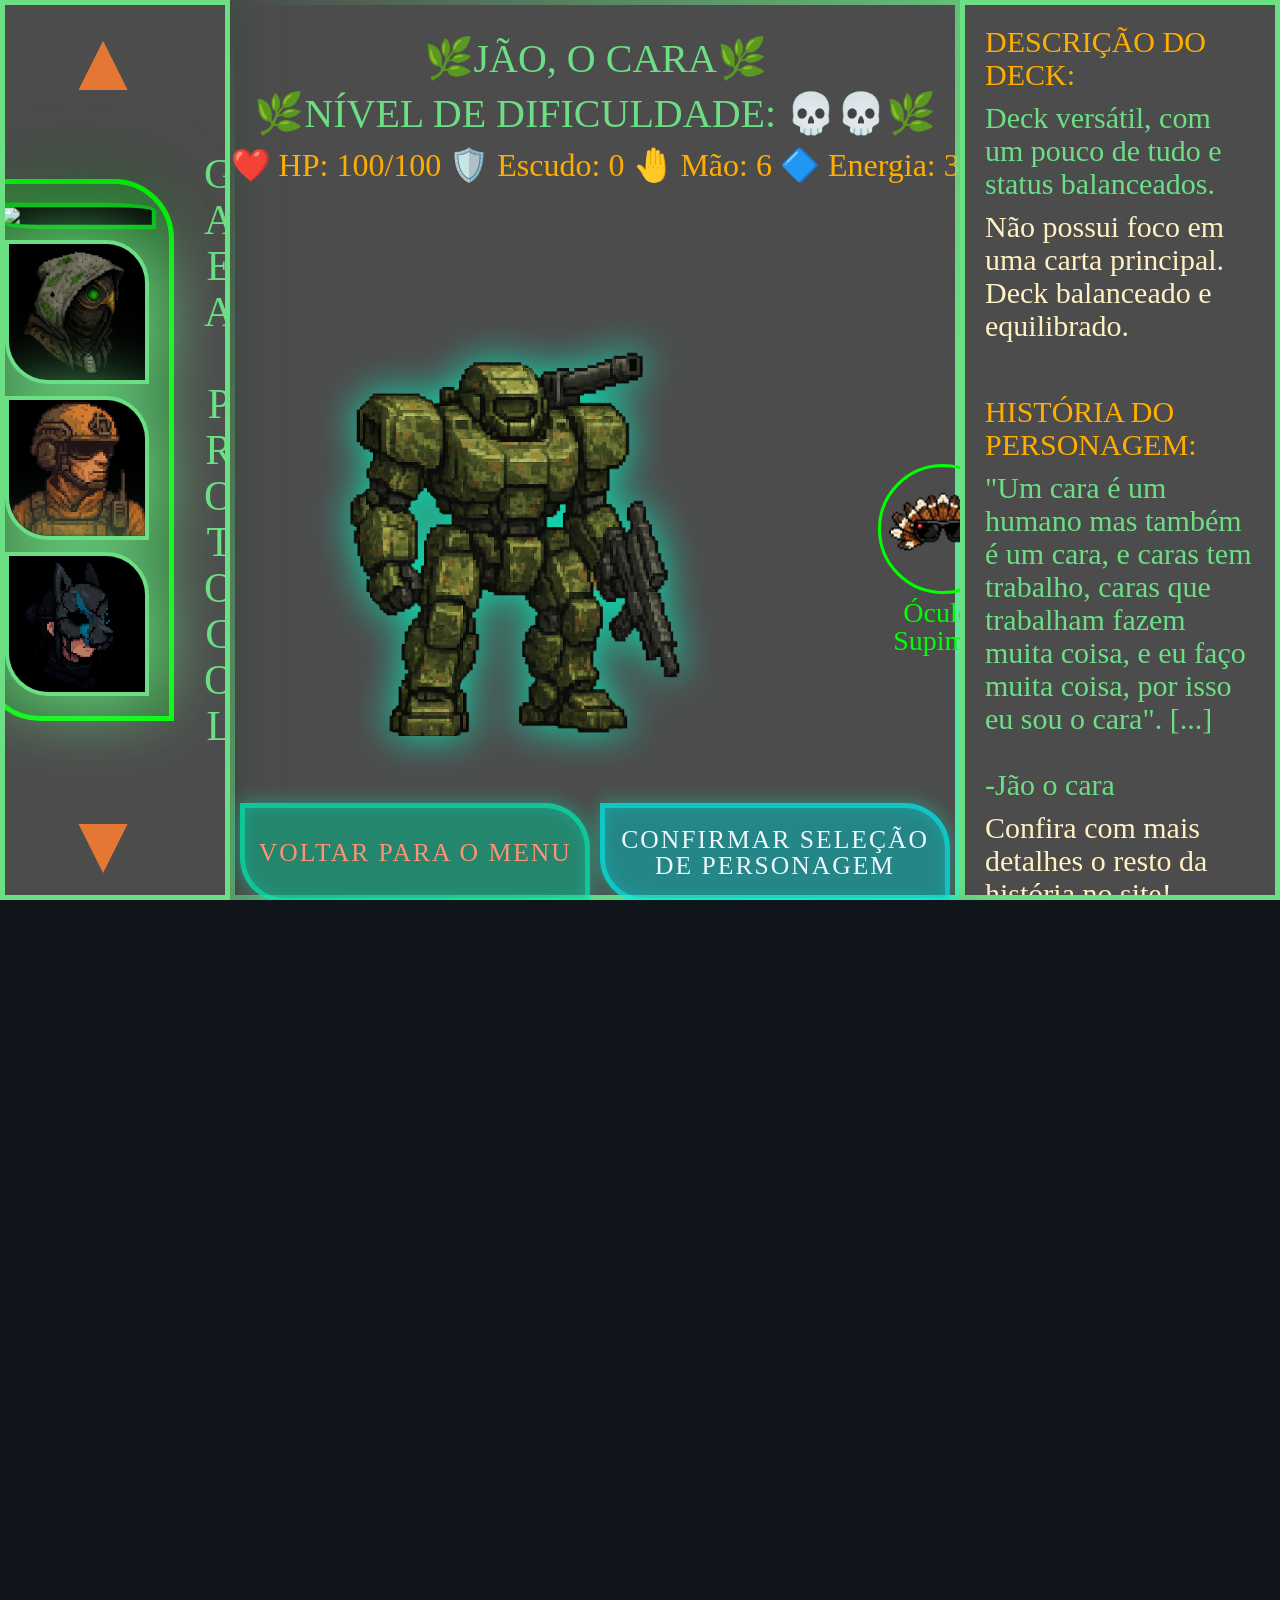
==== pages/selecaoMapa.html @ 1529ec2b "up" ====
<!DOCTYPE html>
<html lang="pt-BR">

<head>
  <meta charset="UTF-8" />
  <meta name="viewport" content="width=device-width, initial-scale=1" />
  <title>Document</title>
  <link rel="shortcut icon" href="../img/site/logo/logo2.png" type="image/x-icon">

  <!-- EXTENDS -->
   <link href="https://fonts.googleapis.com/css2?family=Megrim&display=swap" rel="stylesheet">
  <link href="https://fonts.googleapis.com/css2?family=Press+Start+2P&display=swap" rel="stylesheet">
  <link href="https://cdn.jsdelivr.net/npm/bootstrap@5.3.0/dist/css/bootstrap.min.css" rel="stylesheet">
  <link href="https://fonts.googleapis.com/css2?family=Megrim&display=swap" rel="stylesheet">
  <script src="https://cdn.jsdelivr.net/npm/bootstrap@5.3.0/dist/js/bootstrap.bundle.min.js"></script>

  <!-- STYLE -->
  <link rel="stylesheet" href="../css/reset.css" />
  <link rel="stylesheet" href="../css/mapa.css" />
  <link rel="stylesheet" href="../css/nemora.css" />
  <link rel="stylesheet" href="../css/batalha.css">
  <link rel="stylesheet" href="../css/tutorial.css">
  <link rel="stylesheet" href="../css/selecaoMapa.css">

  <!-- JS - VARS -->
  <script src="../js/jogo/varJogo.js" defer></script>

  <!-- ARREYS -->
  <script src="../js/jogo/arreys/allCards.js" defer></script>
  <script src="../js/jogo/arreys/cardsCria.js" defer></script>
  <script src="../js/jogo/arreys/cardsDesert.js" defer></script>
  <script src="../js/jogo/arreys/cardsMusic.js" defer></script>
  <script src="../js/jogo/arreys/cardsUnicas.js" defer></script>
  <script src="../js/jogo/arreys/allItems.js" defer></script>
  <script src="../js/jogo/arreys/normalModels.js" defer></script>
  <script src="../js/jogo/arreys/eliteModels.js" defer></script>
  <script src="../js/jogo/arreys/bossModels.js" defer></script>
  <script src="../js/jogo/arreys/perguntasQuiz.js" defer></script>

  <!-- LIBRARY -->
  <script src="../js/jogo/functions/other/ativarPretoBranco.js" defer></script>
  <script src="../js/jogo/functions/other/togglePretoBranco.js" defer></script>
  <script src="../js/jogo/functions/other/shakeScreenNatural.js"></script>
  <script src="../js/jogo/functions/other/hasItem.js" defer></script>
  <script src="../js/jogo/functions/other/atualizarLixo.js" defer></script>
  <script src="../js/jogo/functions/player/gerarDeckAleatorio.js" defer></script>
  <script src="../js/jogo/functions/other/atualizarDinheiro.js" defer></script>
  <script src="../js/jogo/functions/player/updateHUD.js" defer></script>
  <script src="../js/jogo/functions/player/glowPlayer.js" defer></script>
  <script src="../js/jogo/functions/other/checkGameOver.js" defer></script>
  <script src="../js/jogo/functions/other/fecharPopup.js" defer></script>
  <script src="../js/jogo/functions/other/gerarCartasRecompensa.js" defer></script>
  <script src="../js/jogo/functions/player/configurarSelecaoPersonagem.js" defer></script>
  <script src="../js/jogo/functions/player/drawNewCards.js" defer></script>
  <script src="../js/jogo/functions/enemys/nemora/mudarBackground.js" defer></script>
  <script src="../js/jogo/functions/enemys/nemora/startNemoraSnow.js" defer></script>
  <script src="../js/jogo/functions/enemys/nemora/stopNemoraSnow.js" defer></script>
  <script src="../js/jogo/functions/enemys/nemora/startNemoraFire.js" defer></script>
  <script src="../js/jogo/functions/enemys/nemora/stopNemoraFire.js" defer></script>
  <script src="../js/jogo/functions/other/agathaSakura.js" defer></script>
  <script src="../js/jogo/functions/other/aplicarBuff.js" defer></script>
  <script src="../js/jogo/functions/itens/Kraken.js" defer></script>
  <script src="../js/jogo/functions/itens/protetor.js" defer></script>
  <script src="../js/jogo/functions/enemys/all/createEnemy.js" defer></script>
  <script src="../js/jogo/functions/enemys/all/updateEnemyBars.js" defer></script>
  <script src="../js/jogo/functions/enemys/all/spawnEnemis.js" defer></script>
  <script src="../js/jogo/functions/enemys/all/displayInimigos.js" defer></script>
  <script src="../js/jogo/functions/enemys/ia/startScreenGlitch.js" defer></script>
  <script src="../js/jogo/functions/enemys/ia/stopScreenGlitch.js" defer></script>
  <script src="../js/jogo/functions/enemys/ia/animateEnemyCrossScreen.js" defer></script>
  <script src="../js/jogo/functions/enemys/ia/animateIAHit.js" defer></script>
  <script src="../js/jogo/functions/enemys/ia/animateIAHitBasic.js" defer></script>
  <script src="../js/jogo/functions/other/abrirRemocaoCartas.js" defer></script>
  <script src="../js/jogo/functions/divsTransition/mostrarTela.js" defer></script>
  <script src="../js/jogo/functions/divsTransition/proximaTela.js" defer></script>
  <script src="../js/jogo/functions/divsTransition/irParaDiv2.js" defer></script>
  <script src="../js/jogo/functions/divsTransition/irParaDiv4.js" defer></script>
  <script src="../js/jogo/functions/divsTransition/irParaDiv5.js" defer></script>
  <script src="../js/jogo/functions/divsTransition/irParaDiv6.js" defer></script>
  <script src="../js/jogo/functions/divsTransition/irParaDiv11.js" defer></script>
  <script src="../js/jogo/functions/divsTransition/voltarAnterior.js" defer></script>
  <script src="../js/jogo/functions/other/selecaoPlayerUnic.js" defer></script>
  <script src="../js/jogo/functions/other/agathaTrauma.js" defer></script>
  <script src="../js/jogo/functions/other/agatha.js" defer></script>

  <!-- MAIN -->
  <script src="../js/jogo/functions/other/setas.js" defer></script>

  <script src="../js/jogo/main.js" defer></script>

  <!-- <script src="../js/batalha.js" defer></script> -->
</head>
<div id="nemoraSnow"></div>
<div id="nemoraFire"></div>
<div id="agathaSakura"></div>
<div id="hospitalMelancholy"></div>

<body>
  <div id="tutorial-overlay" style="display:none;">
    <img id="tutorial-img" src="" alt="">
    <div id="tutorial-box">
      <img id="tutorial-img2" src="" alt="">
      <p id="tutorial-text"></p>
      <span id="tutorial-hint"><i>-- clique em qualquer lugar para avançar --</i></span>
    </div>
    <img id="tutorial-img3" src="" alt="" style="display:none;">
    <button id="tutorial-skip">PULAR DIALOGO</button>
  </div>
  <div id="game">
<div class="tela selecaoPlayer" id="div1">

  <!-- ÁREA DE SELEÇÃO (FACÇÕES / GRUPOS) -->
  <div id="blocoSelecao">
  <div id="selecaoPlayer">
</div>
</div>

  <!-- PAINEL CENTRAL DE INFORMAÇÕES -->
  <div id="painelInfo">

    <!-- TOPO -->
    <div id="topoInfo"></div>

    <!-- MEIO -->
    <div id="meioInfo">
      <div id="blocoStatus">
        <img id="imgPersonagem" src="" alt="">
      <div id="extrasPersonagem" class="extras-box"></div>
    </div>
      
      <div id="container-fimSelecao">
        <button id="fimMenu"><a href="../index.html">VOLTAR PARA o MENU</a></button>
        <button id="fimSelecao">CONFIRMAR SELEÇÃO DE PERSONAGEM</button>
    </div>
      
    </div>

  </div>

  <!-- DESCRIÇÃO -->
    <div id="descricaoInfo"></div>

</div>

    <div class="tela quiz" id="div11">
      <div id="quiz-esquerda">
        <img src="img/jogo/background/ia.png" alt="">
      </div>
      <div id="quiz-direita">
      </div>
    </div>
    </div>
    <div class="tela mapa" id="div2">
      <div id="mapa"></div>
      <canvas id="conexoes"></canvas>
    </div>
    <div class="tela mapa" id="div7">
      <div id="mapa"></div>
      <canvas id="conexoes"></canvas>
    </div>
    <div class="tela mapa" id="div8">
      <div id="mapa"></div>
      <canvas id="conexoes"></canvas>
    </div>
    <div class="tela mapa" id="div9">
      <div id="mapa"></div>
      <canvas id="conexoes"></canvas>
    </div>
    <div class="tela mapa" id="div10">
      <div id="mapa"></div>
      <canvas id="conexoes"></canvas>
    </div>
    <div class="tela luta" id="div3">
      <div id="overlay"></div>
      <div id="popup">
        <p>Escolha sua recompensa!</p>
        <div id="recompensa"></div>
        <button onclick="fecharPopup(), displayInimigos()" id="lutaUm">PULAR</button>
      </div>
      <!-- FIM DE GAME -->
      <div id="popupFinal">
        <p>PARABENS VOCÊ GANHOU!</p>
        
        <a href="../index.html"><button id="fimDeJogo">Voltar para o menu</button></a>
        <p class="msgParaJogador">GRAÇAS A VOCÊ, COM SUA VITÓRIA A MÃE NATUREZA PODE SE REERGUER, RECICLANDO O LIXO VOCÊ
          CONSTRUIU UM FUTURO MELHOR</p>
        <p class="lixoReciclado">♻️Lixos Reciclados♻️: 0</p>
      </div>
      <div id="popupOver">
        <p>GAME OVER!</p>
      
        <a href="../index.html"><button id="fimDeJogo">Voltar para o menu</button></a>
        <p class="msgParaJogador">SUA DERROTA LEVOU A DESTRUIÇÃO DO POUCO QUE EXISTIA DE VIDA E NATUREZA NO MUNDO, SEM
          VOCÊ O MUNDO FOI TOMADO
          PELO LIXO E POLUIÇÃO</p>
        <p class="lixoReciclado">♻️Lixos Reciclados♻️: 0</p>
      </div>

      <header id="playerBarra">
        <!-- itens e deck -->
        <div id="itens">
          <!-- <img src="../img/jogo/itens/Vida2.png" alt="">
          <img src="img/jogo/itens/pedrasDeMana.png" alt="">
          <img src="img/jogo/itens/pedrasDeMana.png" alt=""> -->
        </div>
        <div id="opcoes">
          <p class="lixoReciclado">♻️Lixos Reciclados♻️: 0</p>
          <p class="dinheiroAtual">🪙: 0</p>
          <button class="opcoesConf infoEmojis">❓</button>
          <button class="opcoesConf infoCards">🎴</button>
        </div>

        <!-- POPUP DECK ATUAL -->
        <div id="popupOverlayDeck">
          <div id="popupDeckAtual">
            <button id="closePopupDeck">❌</button>
            <h2>Cartas Atuais do Deck</h2>
            <div id="deckContainer"></div>
          </div>
        </div>

        <!-- POPUP DE OPÇÕES -->
        <div id="popupOverlayOpcoes">
          <div id="popupOpcoes">
            <button id="closePopupOpcoes">❌</button>
            <div id="carouselExampleIndicatorsOpcoes" class="carousel slide" data-bs-ride="carousel">
              <div class="carousel-indicators">
                <button type="button" data-bs-target="#carouselExampleIndicatorsOpcoes" data-bs-slide-to="0"
                  class="active" aria-current="true" aria-label="Slide 1"></button>
                <button type="button" data-bs-target="#carouselExampleIndicatorsOpcoes" data-bs-slide-to="1"
                  aria-label="Slide 2"></button>
                <button type="button" data-bs-target="#carouselExampleIndicatorsOpcoes" data-bs-slide-to="2"
                  aria-label="Slide 3"></button>
              </div>

              <div class="carousel-inner">
                <div class="carousel-item active">
                  <div class="infoTxt">
                    <h1>TIPOS DE STATUS INIMIGOS</h1>
                    <div class="infoTxtBoxs">
                      <div class="infoTxtBox">
                        <h1>TIPOS DE VIDA</h1>
                        <p>💞 Inicio da batalha aumenta a vida maxima dos aliados adjacentes em 15 (dura até apos a
                          morte)</p>
                        <p>💤 Eu disperto e revivo mais forte</p>
                        <p>🌵 reflete 5 de dano após o player usar uma carta em que eu tomo dano</p>
                        <p>🪬 quando TODOS que tem esse status morrem, geram um novo inimigo</p>
                        <p>🧿 imune a QUALQUER tipo de marcação de vida e ataque</p>
                        <p>❄️ Estou marcado com FROST, não perco meus status de hp antes de ser marcado</p>
                        <p>⛰️ Estou marcado com EARTH, não perco meus status de hp antes de ser marcado, sou imune a
                          marcação de WATER(💧)</p>
                        <p>💧 Estou marcado com WATER, não perco meus status de hp antes de ser marcado, sou
                          imune a marcação de FIRE(🔥)</p>
                        <p>🔥 Estou marcado com FIRE, não perco meus status de hp antes de ser marcado, sou imune a
                          marcação de EARTH(⛰️)</p>
                      </div>
                      <div class="infoTxtBox">
                        <h1>TIPOS DE ATAQUE</h1>
                        <p>⚔️/❄️ atk normal</p>
                        <p>🔱 ignora armadura</p>
                        <p>🩸 Eu morro após atacar 3 vezes</p>
                        <p>⁉️ Ação ocultada pelo inimigo</p>
                        <p>(⚔️)⚜️ Aumento meu atk permanentemente (apenas ações dentro do parenteses)</p>
                        <p>(⚔️)🌟 critico garantido (apenas ações dentro do parenteses)</p>
                        <p>💚 prioriza curar aliados</p>
                        <p>💊 auto cura</p>
                        <p>(⚔️)💥 chance de (30%) crit X2 (apenas ações dentro do parenteses)</p>
                        <p>(⚔️)🧨 chance de (15%) crit X4 (apenas ações dentro do parenteses)</p>
                        <p>(⚔️)💣 chance de (10%) crit X5 (apenas ações dentro do parenteses)</p>
                        <p>⚔️🎭💚 se não puder executar a primeira ação executa a segunda</p>
                        <p>⚔️❓💚 pode executar 2 ações, ou uma ou outra (50% de chance)</p>
                        <p>⚔️❔💚 pode executar 2 ações, porém uma possui mais chance
                          que a outra</p>
                      </div>
                    </div>
                  </div>
                  <img src="../img/jogo/background/backgroundMao.png" class="d-block w-100" alt="Concept art 1">
                </div>
                <div class="carousel-item">
                  <div class="infoTxt">
                    <div class="infoTxtBoxs">
                      <div class="infoTxtBoxImg"></div>
                    </div>
                  </div>
                  <img src="../img/jogo/background/backgroundMao.png" class="d-block w-100" alt="Concept art 1">
                </div>
                <div class="carousel-item">
                  <div class="infoTxt">
                    <h1>TIPOS DE CARTAS</h1>
                    <div class="infoTxtBoxs">
                      <div class="infoTxtBox">
                        <div class="cardsTutorial">
                          <div class="explicaCard">
                            <p>⚔️ATAQUE⚔️</p>
                            <img src="../img/jogo/cards/vermelho.png" alt="">
                            <p>Cartas focadas em causar dano nos inimigos</p>
                          </div>
                          <div class="explicaCard">
                            <p>🛡️DEFESA🛡️</p>
                            <img src="../img/jogo/cards/azul.png" alt="">
                            <p>Cartas focadas em se defender contra os inimigos</p>
                          </div>
                          <div class="explicaCard">
                            <p>💚BUFF💚</p>
                            <img src="../img/jogo/cards/verd.png" alt="">
                            <p>Cartas focadas em buffs e cura</p>
                          </div>
                          <div class="explicaCard">
                            <p>🗑️LIXO🗑️</p>
                            <img src="../img/jogo/cards/cinza.png" alt="">
                            <p>Cartas de lixo, podem ser recicladas por cartas de reciclagem, dependem de outra carta
                              para serem uteis</p>
                          </div>
                        </div>
                        <div class="cardsTutorial">
                          <div class="explicaCard">
                            <p>✨CINTILANTE✨</p>
                            <img src="../img/jogo/cards/cintilante1.png" alt="">
                            <p>Cartas muito poderosas de raridade alim do lendario (Não gera lixo apos ser usada)</p>
                          </div>
                          <div class="explicaCard">
                            <p>🌧️❄️ELEMENTAIS⛰️🔥</p>
                            <div id="cardsElementos">
                              <img src="../img/jogo/cards/agua.png" alt="">
                              <img src="../img/jogo/cards/fire.png" alt="">
                              <img src="../img/jogo/cards/terra.png" alt="">
                            </div>
                            <p>Cartas de combo, dependem de ter inimigos marcados para serem eficazes (Não gera lixo
                              apos ser usada)</p>
                          </div>
                          <div class="explicaCard">
                            <p>♻️RECICLAGEM♻️</p>
                            <img src="../img/jogo/cards/amarelo1.png" alt="">
                            <p>Cartas de reciclagem dependem de cartas de lixo para serem funcionais (Não gera lixo apos
                              ser usada)</p>
                          </div>
                          <div class="explicaCard">
                            <p>💎RARIDADE💎</p>
                            <p>Exites multiplos tipos de raridade que se aplica a todas as cartas exceto cintilante e
                              cartas elementais que tem sua propria raridade, dentre elas, comum, raro, epicas e
                              lendarias, suas bordas irão dizer sua raridade</p>
                          </div>
                        </div>
                      </div>
                    </div>
                  </div>
                  <img src="../img/jogo/background/backgroundMao.png" class="d-block w-100" alt="Concept art 1">
                </div>
              </div>
            </div>
          </div>
        </div>
      </header>
      <div id="jogo">
        <div id="battlefield">

  <div class="buff-bar"></div>

  <div id="player-area">

    <div id="box-control">
      <p id="lifeBar">❤️ <strong><span id="hp"></span></strong></p>
    </div>

    <!-- RHYTHM GAME AGORA AQUI -->
    <div id="rhythmGame">

      <div id="ui">
        <div id="feverBar">
          <div id="feverFill"></div>
        </div>
        <div id="judge"></div>
      </div>

      <div class="lane" data-key="a"><div class="hit-line"></div><div class="key">A</div></div>
      <div class="lane" data-key="s"><div class="hit-line"></div><div class="key">S</div></div>
      <div class="lane" data-key="d"><div class="hit-line"></div><div class="key">D</div></div>
      <div class="lane" data-key="f"><div class="hit-line"></div><div class="key">F</div></div>

    </div>

  </div>

  <div id="inimigo-area">
    <div id="enemies"></div>
    <div id="lifeBarsContainer"></div>
  </div>

</div>

        <div id="hud">
          <div><span id="icon-energy">🔷</span><strong><span id="energy">3</span></strong></div>
          <button onclick="enemyTurn()" id="finalTurno">FINALIZAR TURNO</button>
        </div>

        <div id="cards"></div>
      </div>
      <button id="lutaUm" class="nada">voltar para mapa</button>
    </div>
    <div class="tela loja" id="div4">
      <button id="lojaUm">voltar para o mapa</button>
    </div>
    <div class="tela inventario" id="div5">
    </div>
    <div class="tela ferreiro" id="div6">
    </div>
  </div>
</body>

</html>
---- css/mapa.css ----
* {
  margin: 0;
  padding: 0;
  box-sizing: border-box;
}

html, body {
  height: 100%;
  overflow: hidden;
}

#game {
  position: relative;
  width: 100%;
  height: 100%;
  overflow: hidden;
  display: flex;
  align-items: center;
  justify-content: center;
}

/* ===== POPUP DE REMOÇÃO DE CARTA ===== */
.popup-remover-carta {
  position: fixed;
  top: 0;
  left: 0;
  width: 100%;
  height: 100%;
  background: rgba(10, 10, 10, 0.85);
  display: flex;
  flex-wrap: wrap;
  align-items: center;
  justify-content: center;
  overflow-y: auto;
  z-index: 9999;
  padding: 20px;
  box-sizing: border-box;
}

.popup-remover-carta .card {
  margin: 10px;
  cursor: pointer;
  transition: transform 0.2s ease;
}

.popup-remover-carta .card:hover {
  transform: scale(1.08);
  box-shadow: 0 0 15px rgba(255, 255, 255, 0.4);
}

/* Botão cancelar */
.popup-remover-carta button {
  width: 100%;
  max-width: 160px;
  height: 225px;
  padding: 10px;
  font-size: 18px;
  font-weight: bold;
  border-radius: 8px;
  background: #b33;
  color: white;
  border: none;
  margin-top: 20px;
  cursor: pointer;
  transition: 0.2s;
  margin-bottom: 22px;
}

.popup-remover-carta button:hover {
  background: #d44;
}

#div6 .loja-container .item-box{
  width: 20vw;
  height: 55vh;
}

#div6 .imgInventario{
  margin-top: 5vh;
}

#div6 .dinheiroAtual{
  width: 60vw;
}

.loja h1{
  margin-top: 30px;
}

.loja-principal {
  display: flex;
  justify-content: center;
  align-items: flex-start;
  gap: 40px;
  width: 100%;
  padding: 20px;
}

.loja-esquerda {
  display: flex;
  flex-direction: column;
  align-items: center;
}

.imgInventario {
  width: 380px;
}

.loja-direita {
  display: flex;
  flex-direction: column;
  align-items: center;
  width: 70%;
  gap: 60px;
}

.loja-container {
  display: flex;
  flex-wrap: wrap;
  justify-content: center;
  gap: 25px;
}

.itemLoja {
  display: flex;
  flex-direction: column;
  align-items: center;
}

.precoCarta{
  font-size: 28px;
  font-weight: bold;
  color: gold;
  text-align: center;
  margin-top: 6px;
}

.dinheiroAtual{
  color: rgb(0, 255, 4);
  font-size: 38px;
  text-shadow: 0 0 38px black;
}

.itemLoja .card .energia{
  margin-top: -112px;
  margin-bottom: 88px;
}

#lojaUm{
  width: 120%;
}

.tela {
  position: absolute;
  width: 100%;
  height: 100%;
  top: 0;
  left: 0;
  transform: translateY(100%);
  transition: transform 0.6s ease;
  display: flex;
  flex-direction: column;
  align-items: center;
  justify-content: center;
  font-size: 2rem;
  color: white;
}

#div1 { 
  width: 100%;
  height: 100%;
  background-image: url(../img/jogo/background/backgroundMao.png); 
  transform: translateY(0); 
  background-size: cover;
  background-position: center;
  background-repeat: no-repeat;
  background-attachment: fixed;
  flex-direction: row;
  z-index: 1;  
}

#descPersonagem{
  height: 100%;
  width: 40%;
  border: 5px solid rgb(108, 223, 133);
  border-radius: 15px;
  padding: 15px;
  background-color: rgba(0, 0, 0, 0.7);
  color: rgb(129, 220, 147);
  display: flex;
  align-items: center;
  justify-content: flex-start;
  flex-direction: column;
  text-align: center;
  transition: border 0.5s, box-shadow 0.5s;
  box-shadow: 0 0 25px rgba(108, 223, 133, 0.5);
}

#espacoDscr{
  height: 32%;
}

#descPersonagem strong, #descPersonagem em{
  width: 100%;
  border: 4px solid rgb(108, 223, 133);
  border-radius: 0 25px 0 25px;
  padding: 15px;
  background-color: rgba(0, 0, 0, 0.4);
  color: rgb(129, 220, 147);
  font-size: 25px;
}

#div1 #selecaoPlayer {
  width: 100%;
  height: 100vh;
  display: flex;
  flex-wrap: wrap;
  align-items: center;
  justify-content: center;
  gap: 30px;
  border: 5px solid rgb(108, 223, 133);
  background-color: rgba(0, 0, 0, 0.7);
  overflow: hidden;
  box-shadow: 0 0 40px rgba(108, 223, 133, 0.5);
}

#selecaoPlayer::-webkit-scrollbar {
  width: 10px;
}

#selecaoPlayer::-webkit-scrollbar-thumb {
  background-color: rgb(108, 223, 133);
  border-radius: 10px;
}

#selecaoPlayer::-webkit-scrollbar-track {
  background-color: rgba(255, 255, 255, 0.1);
}

#div2, #div7, #div8, #div9, #div10, #div11{ 
  width: 100%;
  height: 100%;
  background-image: url(../img/jogo/background/mapa.png); 
  background-size: cover;
  background-position: center center;
  background-repeat: no-repeat;
  background-attachment: fixed;
  z-index: 2; 
}

#div7{
  background-image: url(../img/jogo/background/mapa2.png); 
}

#div8{
  background-image: url(../img/jogo/background/mapa3.png); 
}

#div9{
  background-image: url(../img/jogo/background/mapa4.jpg); 
}

#div10{
  background-image: url(../img/jogo/background/mapa5.png); 
}

#div11{
  background-image: url(../img/jogo/background/quest2.png); 
  z-index: 0;
}

.quiz {
  display: flex;
  flex-direction: row;
}

#quiz-esquerda{
  border: groove 5px rgb(0, 255, 170);
  height: auto;
  width: 20%;
  display: flex;
  align-items: center;
  justify-content: center;
  background: #3d3d3dbb;
  border-radius: 55px 0 0 55px;
  padding-left: 30px;
}

#quiz-esquerda img{
  max-width: 100%;
}

#quiz-direita {
  display: flex;
  flex-direction: column;
  align-items: center;
  justify-content: center;
  right: 20px;
  top: 50%;
  border: groove 5px rgb(0, 255, 170);
  height: 100%;
  width: 70%;
  padding: 15px;
  background: #3d3d3dbb;
  color: rgb(255, 255, 255);
  font-family: Arial;
  gap: 10px;
}

.quiz-pergunta {
  display: flex;
  flex-direction: column;
  align-items: center;
  justify-content: center;
  height: 100%;
  width: 100%;
  background: #57be0d89;
  padding: 15px;
  border-radius: 10px;
  margin-bottom: 15px;
  text-align: center;
  border: #00ff99 groove 4px;
}

.quiz-img {
  width: 50%;
  height: auto;
  margin-bottom: 10px;
  border-radius: 25px;
}

.quiz-respostas {
  display: flex;
  flex-direction: row;
  flex-wrap: wrap;
  align-items: center;
  justify-content: center;
  width: 100%;
  gap: 10px;
}

.quiz-btn {
  display: block;
  width: 40%;
  margin-top: 8px;
  padding: 8px;
  border: none;
  border-radius: 0 20px 0 20px;
  cursor: pointer;
  background-color: #66ffc2;
}

.quiz-btn:hover {
  opacity: 0.8;
}

.quiz-overlay {
  position: fixed;
  top: 0;
  left: 0;
  width: 100%;
  height: 100%;
  background: rgba(0,0,0,0.7);
  display: flex;
  align-items: center;
  justify-content: center;
  z-index: 9999;
}

.quiz-popup {
  background: #1f1f1f;
  padding: 20px;
  border-radius: 12px;
  color: white;
  text-align: center;
  width: 400px;
  min-height: 300px;
  animation: aparecer 0.3s ease;
  display: flex;
  align-items: center;
  justify-content: center;
  flex-direction: column;
  font-size: 20px;
  border: #00ff99 solid 2px;
}

.penalidade {
  color: red;
  font-weight: bold;
}

@keyframes aparecer {
  from {
    transform: scale(0.8);
    opacity: 0;
  }
  to {
    transform: scale(1);
    opacity: 1;
  }
}

#div3 { 
  width: 100%;
  height: 100%;
  background-size: cover;
  background-position: bottom;
  background-repeat: no-repeat;
  background-attachment: fixed;
  padding: 10px; 
  z-index: 3
}

.nada{
  display: none;
}

#div4 {
  width: 100%;
  height: 100%;
  background-image: url(../img/jogo/background/loja1.png);
  background-size: cover;
  background-position: bottom;
  background-repeat: no-repeat;
  background-attachment: fixed;
  padding: 10px;  
  z-index: 4;
}

#div5 {
  width: 100%;
  height: 100%;
  background-color: rgba(15, 21, 27, 0.956);
  background-image: url(../img/jogo/background/hospital.png);
  background-size: 100% 130%;
  background-position: bottom;
  background-repeat: no-repeat;
  background-attachment: fixed;
  display: flex;
  flex-direction: column;
  padding: 10px;
  z-index: 5;
}

#div6 {
  width: 100%;
  height: 100%;
  background-color: rgba(15, 21, 27, 0.956);
  background-image: url(../img/jogo/background/ferreiro.png);
  background-size: 100% 130%;
  background-position: bottom;
  background-repeat: no-repeat;
  background-attachment: fixed;
  gap: 5px;
  padding: 10px;
  z-index: 6;
}

button {
  top: 10px;
  left: 10px;
  z-index: 10;
  padding: 10px 20px;
}

/* SELECAO */
#div1 h1, #popup p{
  text-align: center;
  color: rgb(108, 223, 133);
}

#fimSelecao, .inventario button, .ferreiro button, #lutaUm, #fimDeJogo, .pular, #lojaUm,.loja-esquerda button, #btnRemoverCarta{
  width: 100%;
  height:100px;
  font-size: 80%;
  background-color: rgba(0, 188, 188, 0.521);
  border-radius: 12px;
  border: solid 5px rgba(0, 255, 255, 0.521);
  color: aliceblue;
  padding: 10px;  
  transition: 1s;
}

#lutaUm{
  max-width: 270px;
  max-height: 75px;
}

#fimSelecao:hover, .inventario button:hover, .loja-esquerda button:hover, .ferreiro button:hover, #lutaUm:hover, #fimDeJogo:hover, .pular:hover, #lojaUm:hover, #btnRemoverCarta:hover{
  width: 100%;
  font-size: 100%;
  background-color: rgba(2, 114, 0, 0.6);
  box-shadow: 2px 2px 50px 2px rgba(0, 255, 106, 0.521);
  border: solid 5px rgb(108, 223, 133);
}

.loja-esquerda button, .loja-esquerda button:hover{
  height: 10%;
  font-size: 80%;
}

.popup-remover-carta .energia{
  margin-top: -115px;
  margin-bottom: 90px;
}

#fimDeJogo:hover, #fimDeJogo{
  width: 400px;
}

.ferreiro button, .ferreiro button:hover{
  max-width: 375px;
  min-height: 140px;
  font-size: 70%;
}

.ferreiro button:hover{
  font-size: 75%;
}

/* MAPA */
#conexoes{
  width: 100%;
}

#div5 .dinheiroAtual, .ferreiro h1, .loja h1{
  width: 80%;
  text-align: center;
  color: rgb(160, 255, 180);
  font-size: 70px;
  background-color: rgba(0, 255, 255, 0.521);
  border-radius: 0 25px 0 25px;
  padding: 20px;
  border: solid rgb(108, 223, 133);
}

.ferreiro h1{
  width: 20%;
}

#medico button, #ferreiro button{
  width: 80%;
  height: 80%;
}

#medico button:hover{
  font-size: 80%;
}

#medico{
  display: flex;
  align-items: center;
  justify-content: center;
  flex-direction: column;
  width: 28vw;
}

#div5{
  display: flex;
  flex-direction: row;
  align-items: center;
  justify-content: center;
  flex-direction: row;
  gap: 20px;
}

#box--menu{
  display: flex;
  align-items: center;
  justify-content: center;
  flex-direction: row;
}

.menu--imagens img{
  height: 500px;
  width: 700px;
}

/* LUTA */
#div3{
  display: flex;
  justify-content: end;
  background-size: cover;
  background-position: bottom;
  background-repeat: no-repeat;
  background-attachment: fixed;
  padding: 10px;
}

#player img{
  height: 250px;
  width: 250px;
  transform: scaleX(-1);
}

.inimigos img{
  height: 250px;
  width: 190px;
  transform: scaleX(-1);
  margin-bottom: -40px;
}

#centro{
  display: flex;
  gap: 700px;
}

.inimigosBlocos{
  display: flex;
  gap: 50px;
}

#base{
  display: flex;
  align-items: center;
  justify-content: center;
  gap: 50px;
  margin-top: 100px;
  width: 100vw;
  background-color: #333;
  margin-bottom: -10px;
}

.cartas{
  margin-top: 20px;
  margin-bottom: 20px;
  height: 275px;
  width: 200px;
  border-radius: 25px;
}

.versoCarta{
  height: 110%;
  width: 110%;
}

#energia{
  display: flex;
  flex-direction: column;
  gap: 20px;
  text-align: center;
}

#energia p{
  color: rgb(9, 0, 139);
}

.item-box {
  display: flex;
  flex-direction: column;
  justify-content: center;
  align-items: center;
  width: 180px;
  min-height: 250px;
  padding: 10px;
  border: 2px solid #444;
  border-radius: 10px;
  background: #1a1a1a;
  color: #fff;
  transition: transform 0.2s, box-shadow 0.2s;
}

.item-box:hover {
  cursor: pointer;
  transform: scale(1.05);
  box-shadow: 0 0 15px 4px #00ff99;
  border-color: #00ff99;
}

#itens{
  display: flex;
  align-items: center;
  justify-content: center;
  gap: 10px;
  padding-left: 50px;
  
  overflow-x: hidden; /* padrão */
}

#itens img{
  min-width: 40px;
  height: 100%;
}

#itens::-webkit-scrollbar {
  height: 8px;
  scrollbar-color: #4caf50 #1a1a1a;
}

#itens::-webkit-scrollbar-track {
  background: #1a1a1a;
}

#itens::-webkit-scrollbar-thumb {
  background: #4caf50;
  border-radius: 10px;
}

/* Ativa scroll quando houver 15+ imagens */
#itens:has(img:nth-child(15)) {
  overflow-x: auto;      /* habilita scroll horizontal */
  scroll-behavior: smooth;
}

/* =================== TABLET =================== */
@media (max-width: 1024px) {
  .personagens img{
  height: 75px;
  width: 75px;
}
#fimSelecao{
  width: 70%;
  height:20%;
}
}
/* =================== CELULAR =================== */
@media (max-width: 768px) {
.personagens img{
  height: 55px;
  width: 55px;
  border: solid 1px rgb(108, 223, 133);
}
#fimSelecao{
  width: 60%;
  height:20%;
  font-size: 7px;
}

#selecaoPlayer{
  gap: 3px;
}

.selecaoPlayer h1{
  font-size: 7px;
}

#div1{
  gap: 8px;
}
}
---- css/nemora.css ----
#nemoraSnow {
  pointer-events: none;
  position: fixed;
  top: 0;
  left: 0;
  width: 100vw;
  height: 100vh;
  overflow: hidden;
  z-index: 999999;
  display: none;
}

.nemora-particle {
  position: absolute;
  width: 3px;
  height: 3px;
  background: rgba(200, 255, 255, 0.9);
  border-radius: 50%;
  animation: nemoraFall linear forwards;
}

/* de cima até baixo, deslocando sempre para a esquerda */
@keyframes nemoraFall {
  0% {
    transform: translateY(-10vh) translateX(10vw);
    opacity: 1;
  }
  100% {
    transform: translateY(110vh) translateX(-30vw);
    opacity: 0;
  }
}

#nemoraFire {
  pointer-events: none;
  position: fixed;
  top: 0;
  left: 0;
  width: 100vw;
  height: 100vh;
  overflow: hidden;
  z-index: 999999;
  display: none;
}

.nemora-fire-particle {
  position: absolute;
  width: 5px;
  height: 5px;
  background: radial-gradient(circle, #ffec8a, #ff7b00, #ff0000);
  border-radius: 50%;
  opacity: 0.8;
  animation: nemoraFireRise linear forwards;
  filter: blur(1px);
}

@keyframes nemoraFireRise {
  0% {
    transform: translateY(100vh) scale(0.8);
    opacity: 1;
  }
  50% {
    transform: translateY(50vh) scale(1.2);
    opacity: 0.9;
  }
  100% {
    transform: translateY(-10vh) scale(0.4);
    opacity: 0;
  }
}

/* ================================
   BASE DO BACKGROUND
================================ */
#jogo {
  transition: background-image 0.6s ease-in-out, background 0.6s ease-in-out;
  background-size: cover;
  background-position: center;
}

/* ================================
   CLASSE PRINCIPAL DO GLITCH
================================ */
.screen-glitch {
  position: relative;
  overflow: hidden;
  animation:
    glitchScreen 0.12s steps(2, end),
    glitchGlobal 0.12s infinite;
}

@keyframes glitchScreen {
  0%   { filter: hue-rotate(20deg) contrast(140%); transform: skewX(3deg); }
  50%  { filter: hue-rotate(-20deg) contrast(180%); transform: skewX(-3deg); }
  100% { filter: none; transform: none; }
}

@keyframes glitchGlobal {
  0%   { transform: translate(0,0); }
  50%  { transform: translate(-3px, 2px); }
  100% { transform: translate(2px, -1px); }
}

/* ================================
   BLOCOS GLITCH RGB (novo)
================================ */
.glitch-chunk {
  position: fixed;
  background: linear-gradient(
    to right,
    rgba(0, 255, 255, 0.7),
    rgba(255, 0, 255, 0.7),
    rgba(0, 0, 0, 0.9)
  );
  opacity: 0;
  transform: skewX(-20deg);
  filter: blur(1px);
  pointer-events: none;
  z-index: 999999;

  animation: glitchChunk 0.18s ease-out forwards;
}

/* animação dos blocos novos */
@keyframes glitchChunk {
  0% {
    opacity: 0;
    transform: translateX(-20px) skewX(-20deg);
  }
  20% {
    opacity: 1;
    transform: translateX(10px) skewX(-20deg);
  }
  100% {
    opacity: 0;
    transform: translateX(40px) skewX(-20deg);
  }
}

body.screen-glitch::before {
  content: "";
  position: fixed;
  inset: 0;
  pointer-events: none;

  background: repeating-linear-gradient(
    transparent 0px,
    transparent 3px,
    rgba(255,255,255,0.04) 4px
  );

  mix-blend-mode: overlay;
  animation: screenGlitch 0.28s infinite;
}

@keyframes screenGlitch {
  0% { transform: translate(0,0); }
  20% { transform: translate(-4px, 2px) skew(-2deg); }
  40% { transform: translate(4px, -2px) skew(2deg); }
  60% { transform: translate(-2px, -1px); }
  80% { transform: translate(2px, 1px); }
  100% { transform: translate(0,0); }
}
---- css/batalha.css ----
@import url('https://fonts.googleapis.com/css2?family=Press+Start+2P&display=swap');

html,
body {
  overflow-x: hidden;
}

#div3 {
  margin: 0;
  display: flex;
  flex-direction: column;
  align-items: center;
  justify-content: flex-start;
  font-family: sans-serif;
  text-align: center;
  background: #111;
  color: #fff;
  min-height: 100vh;
  width: 100vw;
}

em{
  font-size: 12px;
}

#popup p, #popupFinal p, #popupOver p{
  color: aqua;
  font-size: 34px;
}

#popupFinal p{
  color: #05c525;
  text-shadow: 0 0 4px #000000;
}

#popupFinal .msgParaJogador, #popupOver .msgParaJogador{
  color: #fff;
  font-size: 24px;
  padding-top: 30px;
}

#popup, #popupFinal, #popupOver {
  height: 80vh;
  width: 70vw;
  display: none;
  align-items: center;
  justify-content: center;
  flex-direction: column;
  gap: 20px;
  position: fixed;
  top: 50%;
  left: 50%;
  transform: translate(-50%, -50%);
  background-image: url(./../img/jogo/background/background.png);
  background-position: center;
  background-size: cover;
  border: solid 5px rgba(0, 102, 22);
  box-shadow: 0 0 25px rgb(4, 255, 0);
  padding: 20px;
  border-radius: 10px;
  z-index: 4;
}

#popup {
  height: 80vh;
  width: 50vw;
}

#popupFinal{
  background-image: url(./../img/jogo/background/bgMenu.png);
  border: solid 5px rgb(229, 198, 0);
  box-shadow: 0 0 25px rgb(255, 187, 0);
}

#popupOver{
  background-image: url(./../img/jogo/background/gameOver.png);
  border: solid 5px rgb(102, 51, 0);
  box-shadow: 0 0 25px rgb(86, 39, 1);
}

#overlay {
  display: none;
  position: fixed;
  top: 0;
  left: 0;
  right: 0;
  bottom: 0;
  background: rgba(0, 0, 0, 1);
  z-index: 4;
}

#overlay.popup-opacity {
  background: rgba(0, 0, 0, 0.5);
  z-index: 4;
}

#lifeBar,
#lifeBarsContainer {
  display: flex;
  flex-direction: row;
  align-items: center;
  justify-content: center;
  background-color: rgba(0, 162, 255, 0.4);
  border-radius: 25px;
  text-align: center;
  border: solid 1px rgba(2, 0, 102, 0.4);
  box-shadow: 0 0 30px rgba(0, 162, 255);
  padding: 10px;
  max-width: 200px;
  min-width: 100px;
  font-size: 15px;
}

#lifeBarsContainer {
  padding: 5px;
  max-width: 800px;
  display: flex;
  align-items: center;
  justify-content: center;
  gap: 60px;
  margin-left: 220px;
}

#playerBarra {
  height: 65px;
  width: 100%;
  background-color: #292929;
  border: solid 1px black;
  margin-bottom: -20px;
  z-index: 1000;
  display: flex;
  align-items: center;
  justify-content: space-between;
  padding-left: 40px;
}

#itens {
  display: flex;
  gap: 20px;
}

#itens img{
  width: 30px;
}

#cards {
  display: flex;
  gap: 12px;
  overflow: hidden;
}

.card {
  transition: transform 0.35s ease, opacity 0.35s ease;
}

.from-right {
  transform: translateX(120vw) rotate(12deg);
  opacity: 0;
}

.card.show {
  transform: translateX(0) rotate(0deg);
  opacity: 1;
}

.card.shift-left {
  transform: translateX(-40px) rotate(-4deg);
  opacity: 0.6;
}

.card.discarding {
  transform: translateY(80px) rotate(-10deg);
  opacity: 0;
  animation: fadeOut 0.3s ease forwards;
}


/* POPUP inicia invisível */
#popupOverlayOpcoes {
  position: fixed;
  inset: 0;
  background: rgba(0, 0, 0, 0.7);
  display: flex;
  align-items: center;
  justify-content: center;
  opacity: 0;
  pointer-events: none;
  transition: opacity 0.3s ease;
  z-index: 2000;
}

#popupOverlayOpcoes.active {
  opacity: 1;
  pointer-events: all;
}

#popupOpcoes {
  position: relative;
  background: #111;
  border-radius: 12px;
  padding: 15px;
  width: 90%;
  height: 90%;
  box-shadow: 0 0 20px rgba(255, 255, 255, 0.2);
  color: white;
  transform: scale(0.95);
  transition: transform 0.3s ease;
}

#popupOverlayOpcoes.active #popupOpcoes {
  transform: scale(1);
}

/* Botão de fechar */
#closePopupOpcoes {
  max-width: 0px;
  position: absolute;
  top: 20px;
  left: 97%;
  background: none;
  border: none;
  color: white;
  font-size: 62px;
  cursor: pointer;
  transition: transform 0.2s;
  display: flex;
  justify-content: flex-end;
}

/* Overlay do popup */
#popupOverlayDeck {
  position: fixed;
  inset: 0;
  background: rgba(0, 0, 0, 0.7);
  display: flex;
  align-items: center;
  justify-content: center;
  opacity: 0;
  pointer-events: none;
  transition: opacity 0.3s ease;
  z-index: 10000;
}

/* Conteúdo do popup */
#popupDeckAtual {
  overflow-x: hidden;
  background: #1e1e1e;
  color: white;
  border-radius: 15px;
  padding: 20px;
  width: 70%;
  height: 80%;
  max-height: 90vh;
  overflow-y: auto;
  box-shadow: 0 0 15px rgba(255, 255, 255, 0.2);
  text-align: center;
  position: relative;
  background-image: url("./../img/jogo/background/background.png");
  background-size: cover;
}

/* Botão de fechar */
#closePopupDeck {
  position: absolute;
  margin-left: 90%;
  background: transparent;
  border: none;
  font-size: 60px;
  cursor: pointer;
  color: white;
}

/* Container das cartas */
#deckContainer {
  display: flex;
  flex-wrap: wrap;
  justify-content: center;
  gap: 10px;
  margin-top: 40px;
}

/* Cada carta */
.cartaDeck {
  background: #2a2a2a;
  border: 2px solid #555;
  border-radius: 10px;
  padding: 8px;
  width: 100px;
  text-align: center;
  color: white;
  font-size: 12px;
}

#opcoes{
  display: flex;
  align-items: center;
  justify-content: center;
  margin-right: 30px;
  gap: 20px;
}

.opcoesConf{
  background-color: rgb(8, 100, 0);
  border-radius: 0 25px 0 25px;
  text-align: center;
}

.opcoesConf:hover{
  background-color: rgb(45, 155, 35);
}

.carousel-indicators [data-bs-target] {
  height: 10px;
  background-color: rgb(119, 255, 107);
  border-radius: 0 22px 0 22px;
}

.carousel-item {
  position: relative; /* permite posicionar o texto dentro */
}

.carousel-item img {
  width: 100%;
  height: auto;
  display: block;
}

/* Carousel */
.carousel img {
  border-radius: 10px;
  height: 86vh;
  object-fit: cover;
}

/* texto por cima da imagem */
.carousel-item .infoTxt {
  width: 100%;
  display: flex;
  flex-direction: column;
  gap: 20px;
  position: absolute;
  top: 50%;       /* centraliza verticalmente */
  left: 50%;      /* centraliza horizontalmente */
  transform: translate(-50%, -50%);
  color: white;   /* cor visível sobre o fundo */
  font-size: 24px;
  text-shadow: 0 0 10px black; /* melhora a legibilidade */
  z-index: 2;
  pointer-events: none; /* evita interferir nos cliques do carrossel */
}

.infoTxt h1{
  color: rgb(119, 255, 107);
  font-size: 30px;
}

.infoTxtBoxs{
  display: flex;
  align-items: center;
  justify-content: center;
  gap: 20px;
}

.infoTxtBox, .infoTxtBoxImg, .infoTxtBoxTutorial{
  display: flex;
  flex-direction: column;
  justify-content: center;
  gap: 12px;
  height: 65vh;
  width: 48%;
  background-color: rgb(119, 255, 107, 0.4);
  border: solid 3px rgb(119, 255, 107);
  padding: 10px;
  border-radius: 0 22px 0 22px;
}

.infoTxtBox{
  width: 98%;
}

.explicaCard{
  display: flex;
  flex-direction: column;
  justify-content: center;
  align-items: center;
  gap: 12px;
  height: 31vh;
  width: 25%;
  max-width: 400px;
  background-color: rgba(39, 88, 33, 0.7);
  border: solid 3px rgb(39, 134, 30);
  padding: 10px;
  border-radius: 0 25px 0 25px;
}

.cardsTutorial{
  display: flex;
  flex-direction: row;
  gap: 10px;
  width: 100%;
}

#playerBarra .infoTxtBox img{
  height: 135px;
  width: 90px;
  border-radius: none;
}

.infoTxtBoxImg{
  background-image: url(./../img/jogo/background/tutorial.png);
  width: 85%;
  height: 75vh;
  border-radius: 0 22px 0 22px;
  background-size: cover;
}

#finalTurno {
  width: 300px;
  height: 50px;
  font-size: 70%;
  background-color: rgba(0, 255, 255, 0.521);
  border-radius: 0px 25px;
  border: solid 2px rgba(0, 255, 255, 0.521);
  color: aliceblue;
  padding: 10px;
  transition: 0.5s;
  z-index: 0;
}

#finalTurno:hover {
  background-color: rgb(76, 192, 105);
  box-shadow: 2px 2px 50px 2px rgba(0, 255, 106, 0.521);
  width: 300px;
  height: 55px;
  border: solid 2px rgba(5, 129, 57, 0.644);
}

#cardsElementos{
  display: flex;
  gap: 20px;
  align-items: center;
  justify-content: center;
}

.buff-bar {
  position: fixed;
  display: grid;
  grid-auto-flow: column;          
  grid-template-rows: repeat(6, auto); 
  gap: 8px;

  transform: translate(-50%, -50%);
  z-index: 3;
}


.buff-icon {
  width: 48px;
  height: 48px;
  border: 2px solid;
  background: rgba(0,0,0,0.6);
  display: flex;
  flex-direction: column;
  align-items: center;
  justify-content: center;
  animation: buff-pop 0.3s ease;
}

.buff-emoji {
  font-size: 20px;
  line-height: 1;
}

.buff-text {
  font-size: 12px;
  font-weight: bold;
  color: white;
}

.buff-end {
  animation: buff-fade 0.3s ease forwards;
}

@keyframes buff-pop {
  from { transform: scale(0.6); opacity: 0; }
  to   { transform: scale(1); opacity: 1; }
}

@keyframes buff-fade {
  from {
    opacity: 1;
    transform: scale(1);
  }
  to {
    opacity: 0;
    transform: scale(0.6);
  }
}

#jogo {
  margin-top: 20px;
  width: 100%;
  max-width: 100vw;
  min-height: 77vh;
  background-image: url(../img/jogo/background/batalhaFundo1.png);
  background-size: cover;
  background-position: top;
  background-repeat: no-repeat;
  background-position-y: -660px;
  padding-top: 10px;
  padding-bottom: 10px;
  display: flex;
  align-items: center;
  justify-content: end;
  flex-direction: column;
}

#battlefield {
  display: flex;
  justify-content: space-between;
  align-items: flex-end;
  gap: 500px;
  margin-bottom: -10px;
  margin-top: 40px;
}

#player-area,
.enemy {
  display: flex;
  flex-direction: column;
  align-items: center;
}

#enemies {
  gap: 15px;
  margin-left: 220px;
  display: flex;
  align-items: end;
}

#player,
.enemy img {
  min-width: 180px;
  max-height: 400px;
  transition: filter 0.4s ease;
}

#player {
  background: transparent;
  image-rendering: pixelated; /* se for pixel art */
}

.enemy img {
  margin-bottom: 2px;
  max-height: 300px;
}

.enemy-bar{
  min-width: 215px;
}


#player {
  width: 300px;
}

#hud {
  margin: 25px 0;
  display: flex;
  align-items: center;
  justify-content: center;
  text-align: center;
  gap: 30px;
  margin-bottom: -80px;
  z-index: 1;
}

#hud #energy,
#hud #icon-energy {
  font-size: 60px;
}

#cards {
  min-height: 367px;
  width: 100%;
  display: flex;
  flex-wrap: wrap;
  justify-content: center;
  gap: 15px;
  margin: 10px 0;
  margin-bottom: -150px;
  background-color: #292929;
  padding-top: 100px;
  padding-bottom: 30px;
}

.desc {
  margin-top: 0px;
  text-align: center;
  width: 85%;
}

.desc strong{
color: aqua;
}

.desc em strong{
color: rgb(227, 90, 255);
}

.spawn-front {
  transform: scale(1.15);
  filter: brightness(1.3);
  transition: transform 0.2s ease;
}

.energia {
  color: rgb(0, 0, 0);
  width: 80%;
  margin-top: -96px;
  margin-bottom: 72px;
  text-align: left;
  border-radius: 100%;
  font-size: 25px;
}

.titulo{
  text-align: center;
  display: flex;
  align-items: center;
  justify-content: center;
  font-size: 16px;
  color: aqua;
  height: 10px;
  margin-top: 7px;
}

#recompensa .energia{
  margin-top: -125px;
  margin-bottom: 111px;
}

#recompensa .card{
  width: 185px;
  height: 267px;
}

.card {
  width: 155px;
  height: 227px;
  border-radius: 10px;
  display: flex;
  flex-direction: column;
  align-items: center;
  cursor: pointer;
  transition: transform 0.2s, opacity 0.3s;
  overflow: hidden;
}

.card img {
  width: 55%;
  height: auto;
  object-fit: cover;
  border-bottom: 1px solid #292929;
  border-radius: 100%;
  margin-top: 25px;
  border: solid 2px rgb(32, 32, 32);
  box-shadow: 0 0 10px #292929;
}

.card .desc {
  font-size: 14px;
  padding: 1px;
  width: 90%;
  /* min-height: 50%; */
}

.card:hover {
  transform: scale(1.10);
}

.card-remove {
  animation: fadeOut 0.3s ease forwards;
}

@keyframes fadeOut {
  to {
    opacity: 0;
    transform: scale(0.5);
  }
}

.attack, .defense, .heal, .reciclagem,.lixo,.cintilante,.frost,.fire,.terra,.agua,.cria,.desert,.music,.salaCirurgia, .erro {
  background-position: center;
  background-repeat: no-repeat;
  background-size: cover;
}

.attack{background-image: url("../img/jogo/cards/vermelho.png");}
.defense {background-image: url("../img/jogo/cards/azul.png");}
.heal {background-image: url("../img/jogo/cards/verd.png");}
.reciclagem {background-image: url("../img/jogo/cards/amarelo1.png");}
.lixo {background-image: url("../img/jogo/cards/cinza.png");}
.cintilante {background-image: url("../img/jogo/cards/cintilante1.png");}
.cria {background-image: url("../img/jogo/cards/cria.png");}
.desert {background-image: url("../img/jogo/cards/desert.png");}
.music {background-image: url("../img/jogo/cards/music.png");}
.salaCirurgia {background-image: url("../img/jogo/cards/salaCirurgia.png");}
.erro {background-image: url("../img/jogo/cards/erro.png");}

.terra{background-image: url("../img/jogo/cards/terra.png");}
.fire {background-image: url("../img/jogo/cards/fire.png");}
.agua{background-image: url("../img/jogo/cards/agua.png");}
.frost{background-image: url("../img/jogo/cards/frost.png");}

.agua .desc, .fire .desc, .frost .desc, .defense .desc, .attack .desc, .cintilante .desc, .desert .desc, .cria .desc, .reciclagem .desc, .heal .desc, .music .desc, .salaCirurgia .desc{background-color: #20202079; border-radius: 15px;}
.agua .titulo, .fire .titulo, .frost .titulo{color: aqua; text-shadow: 0 0 4px #000000;}
.legend:hover .desc {background-color: #00000000;}

.cria .energia strong{
  position: relative;
  top: -2px;
  right: 3px;
  color: #1f002e;
  text-shadow: 0 0 4px #ffffff;
  background-color: rgba(255, 247, 0, 0.5);
  box-shadow: 0 0 4px rgba(255, 247, 0, 0.5);
  padding: 2px;
  border-radius: 5px;
}

#recompensa .cria .energia{
  color: #00eeff;
  margin-top: -85%;
  margin-bottom: 73%;
  text-shadow: 0 0 8px #000000;
}

.itemLoja .cria .energia{
  color: #848484;
  margin-top: -89%;
  margin-bottom: 70%;
}

.cria .titulo{
  background-color: #9b05c5be;
  border-radius: 20px;
  height: 12%;
}

.cria strong{
  color: #00eeff;
  padding: 2px 6px;
  border-radius: 10px;
}

.cria .criaDestaque{
  color: #9affab;
}

.desert .desertDestaque{
  color: #ffff9a;
}

.cria .desc em{
  color: rgb(249, 255, 164);
}

.cria .desc{
  background-color: #9b05c5be;
}

.common {
  box-shadow: 0 0 20px rgb(168, 168, 168);
  border: solid 3px rgb(119, 119, 119);
}

.common img {
  border: solid 3px rgb(119, 119, 119);
}

/* Faixa de luz com bordas embaçadas */
.common::before, .salaCirurgia::before {
  content: "";
  position: absolute;
  top: 0;
  left: -80%;
  width: 50%;
  height: 100%;
  background: linear-gradient(
    120deg,
    transparent 0%,
    rgba(255, 255, 255, 0.4) 40%,
    rgba(255, 255, 255, 0.5) 50%,
    rgba(255, 255, 255, 0.4) 60%,
    transparent 100%
  );
  filter: blur(6px); /* deixa a luz mais embaçada */
  transform: skewX(-20deg);
  pointer-events: none;
  opacity: 0;
}

/* efeito de escala e brilho */
.common:hover, .salaCirurgia:hover {
  transform: scale(1.03);
  box-shadow: 0 0 25px rgba(255, 255, 255, 0.3);
}

/* animação de uma única passada */
.common:hover::before, .rare:hover::before, .salaCirurgia:hover::before{
  animation: shineOneWay 0.5s forwards ease-out;
  opacity: 1;
}

/* movimento do reflexo apenas da esquerda para a direita */
@keyframes shineOneWay {
  from {
    left: -80%;
  }
  to {
    left: 130%;
  }
}

.rare {
  box-shadow: 0 0 20px rgb(0, 110, 255);
  border: solid 3px rgb(0, 84, 194);
}

.rare img {
  border: solid 3px rgb(0, 84, 194);
}

.rare::before {
  content: "";
  position: absolute;
  top: 0;
  left: -80%;
  width: 50%;
  height: 100%;
  background: linear-gradient(
    120deg,
    transparent 0%,
    rgba(0, 84, 194, 0.4) 40%,
    rgba(95, 164, 255, 0.5) 50%,
    rgba(0, 84, 194, 0.4) 60%,
    transparent 100%
  );
  filter: blur(6px); /* deixa a luz mais embaçada */
  transform: skewX(-20deg);
  pointer-events: none;
  opacity: 0;
}

.rare:hover {
  transform: scale(1.03);
  box-shadow: 0 0 25px rgba(0, 84, 194, 0.3);
}

.epic {
  box-shadow: 0 0 20px rgb(140, 0, 255);
  border: solid 3px rgb(92, 0, 167);
  transition: transform 0.7s ease, box-shadow 0.4s ease, background 0.4s ease;
}

.epic img {
  border: solid 3px rgb(92, 0, 167);
}

/* camada de ondas subindo continuamente */
.epic::before {
  content: "";
  position: absolute;
  top: 0;
  left: 0;
  width: 100%;
  height: 150%; /* mais que 100% para efeito contínuo */
  background: repeating-radial-gradient(
    circle at 50% 50%,
    rgba(190, 90, 255, 0.35) 0%,
    rgba(190, 90, 255, 0.35) 4%,
    transparent 6%,
    transparent 12%
  );
  background-size: 60px 60px;
  transform: translateY(100%); /* inicia fora da tela */
  opacity: 0;
  z-index: 1;
  pointer-events: none;
  will-change: transform, opacity;
  transition: opacity 1.2s ease;
}

/* ativa suavemente no hover */
.epic:hover::before {
  opacity: 0.6;
  animation: waveUpInfinite 5s linear infinite; /* linear para subir contínuo */
}

/* animação subindo continuamente */
@keyframes waveUpInfinite {
  0% {
    transform: translateY(0%);
  }
  100% {
    transform: translateY(-32%);
  }
}

.legend {
  box-shadow: 0 0 20px rgb(255, 230, 0);
  border: solid 3px rgb(167, 142, 0);
  transition: transform 0.4s ease, box-shadow 0.4s ease, background 0.4s ease;
}

.legend:hover .desc strong, .legend:hover .desc{
  color: #000000;
}

.legend img {
  border: solid 3px rgb(167, 142, 0);
}

/* brilhos dourados — inativos até o hover */
.legend::before,
.legend::after {
  content: "";
  position: absolute;
  top: 0;
  left: 0;
  width: 150%;
  height: 150%;
  background-image:
    radial-gradient(circle, rgba(255, 255, 255, 0.9) 1px, transparent 2px),
    radial-gradient(circle, rgba(255, 255, 200, 0.8) 1px, transparent 3px),
    radial-gradient(circle, rgba(255, 255, 150, 0.6) 2px, transparent 3px);
  background-size: 80px 80px, 100px 100px, 60px 60px;
  opacity: 0;
  filter: blur(0.5px);
  pointer-events: none;
  transition: opacity 0.6s ease;
  animation: goldSparkle 8s linear infinite paused;
  will-change: background-position, opacity;
}

.legend::after {
  animation-delay: 3s;
}

/* hover: ativa brilho e animação */
.legend:hover {
  transform: scale(1.05);
  box-shadow: 0 0 35px rgba(255, 215, 0, 0.6);
  background-image: linear-gradient(135deg, #b8860b, #ffd700 40%, #b8860b 80%);
  color: #292929;
}

.legend:hover::before,
.legend:hover::after {
  opacity: 0.5;
  animation-play-state: running; /* só anima no hover */
}

/* animação suave dos brilhos */
@keyframes goldSparkle {
  0% {
    background-position: 0 0, 0 0, 0 0;
  }
  50% {
    background-position: 40px 20px, -20px 30px, 20px -10px;
  }
  100% {
    background-position: 0 0, 0 0, 0 0;
  }
}

.agua {
  box-shadow: 0 0 30px rgb(39, 114, 226);
  border: 3px solid rgb(75, 147, 255);
}

.agua img {
  border: 3px solid rgb(75, 147, 255);
}

/* garante que a carta possa ter pseudo-elementos posicionados */
.card.agua {
  position: relative;
  overflow: hidden;
}

/* camada de chuva */
.card.agua::before {
  content: "";
  position: absolute;
  inset: 0;
  pointer-events: none;
  background-image: repeating-linear-gradient(
    120deg,
    rgba(255,255,255,0.15) 0 2px,
    transparent 1px 18px
  );
  background-size: 12px 40px;
  transform: translateZ(0);
  opacity: 0;
  transition: opacity 0.3s ease;
  z-index: 5;
}

/* gotículas (reflexos e respingos) */
.card.agua::after {
  content: "";
  position: absolute;
  inset: 0;
  pointer-events: none;
  opacity: 0;
  transition: opacity 0.3s ease;
  z-index: 6;
}

/* ativa no hover */
.card.agua:hover::before,
.card.agua:hover::after {
  opacity: 1;
  animation: rainMove 0.4s linear infinite;
}

/* animação das linhas */
@keyframes rainMove {
  from {
    transform: translate(20%, -20%);
  }
  to {
    transform: translate(-20%, 20%);
  }
}


.terra {
  box-shadow: 0 0 30px rgb(39, 226, 55);
  border: 3px solid rgb(75, 255, 99);
}

.terra img {
  border: 3px solid rgb(75, 255, 99);
}

.card.terra {
  position: relative;
  overflow: hidden;
}

.card.terra:hover {
  animation: tremorTerra 0.5s ease-in-out 1;
}

@keyframes tremorTerra {
  0% { transform: translate(0, 0) rotate(0deg); }
  20% { transform: translate(-2px, 2px) rotate(-1deg); }
  40% { transform: translate(2px, -2px) rotate(1deg); }
  60% { transform: translate(-2px, -1px) rotate(0deg); }
  80% { transform: translate(1px, 1px) rotate(1deg); }
  100% { transform: translate(0, 0) rotate(0deg); }
}

.card.terra::before,
.card.terra::after{
  content: "";
  position: absolute;
  top: -30px;
  width: 40px;
  height: 25px;
  background-color: rgba(103, 214, 73, 0.95);
  border-radius: 0 25px 0 25px;
  pointer-events: none;
  opacity: 0;
}

.card.terra::before { left: 80%; }
.card.terra::after { left: 10%; }

.card.terra:hover::before {
  opacity: 1;
  animation: leafFallRight 3s ease-in forwards infinite;
  animation-delay: 0s;
}

.card.terra:hover::after {
  opacity: 1;
  animation: leafFallLeft 3.5s ease-in forwards infinite;
  animation-delay: 0.2s;
}

@keyframes leafFallRight {
  0% { top: -30px; left: 80%; transform: rotate(0deg); opacity: 1; }
  25% { left: 60%; transform: rotate(20deg); }
  50% { left: 40%; transform: rotate(-10deg); }
  75% { left: 20%; transform: rotate(15deg); }
  100% { top: 180px; left: -10%; transform: rotate(45deg); opacity: 0; }
}

@keyframes leafFallLeft {
  0% { top: -30px; left: 10%; transform: rotate(0deg); opacity: 1; }
  25% { left: 30%; transform: rotate(-20deg); }
  50% { left: 50%; transform: rotate(10deg); }
  75% { left: 70%; transform: rotate(-15deg); }
  100% { top: 180px; left: 110%; transform: rotate(-45deg); opacity: 0; }
}

.fire {
  box-shadow: 0 0 30px rgb(255, 72, 0);
  border: 3px solid rgb(255, 191, 94);
}

.fire img {
  border: 3px solid rgb(255, 191, 94);
}

.card.fire::before {
  margin-top: -20px;
  margin-left: -60px;
  width: 300px;
  height: 300px;
  content: "";
  position: absolute;
  inset: -10px;
  border-radius: 100%;
  background: conic-gradient(rgba(255, 255, 0, 0.3),
      rgba(255, 166, 0, 0.3),
      rgba(255, 0, 0, 0.3),
      rgba(255, 166, 0, 0.3),
      rgba(255, 255, 0, 0.3));
  z-index: -1;
  animation: spin 17.5s linear infinite;

  /* inicia invisível */
  opacity: 0;
  transition: opacity 0.5s ease;
}

/* Ao passar o mouse na card, o ::before aparece */
.card.fire:hover::before {
  opacity: 1;
}

.frost {
  box-shadow: 0 0 30px rgb(0, 234, 255);
  border: 3px solid rgb(186, 245, 255);
}

.frost img {
  border: 3px solid rgb(186, 255, 255);
}

/* 🌨️ Carta de Gelo - Efeito Frost com profundidade e interação */
.card.frost {
  position: relative;
  overflow: hidden;
  border-radius: 14px;
  box-shadow: 0 0 15px rgba(173, 216, 230, 0.35);
}

/* ❄️ Brilho gélido */
.card.frost::before {
  content: "";
  position: absolute;
  inset: -3px;
  border-radius: 14px;
  background: linear-gradient(
    135deg,
    rgba(173, 216, 230, 0.45),
    rgba(224, 255, 255, 0.25),
    rgba(173, 216, 230, 0.45)
  );
  animation: brilhoFrost 10s ease-in-out infinite;
  z-index: -1;
  transition: opacity 0.5s ease, filter 0.5s ease;
}

/* ❄️ Camada principal de neve */
.card.frost::after {
  content: "";
  position: absolute;
  inset: 0;
  border-radius: 14px;
  background-image:
    radial-gradient(white 2.5px, transparent 2.5px),
    radial-gradient(white 3px, transparent 3px);
  background-size: 35px 35px, 50px 50px;
  background-position: 0 0, 15px 15px;
  opacity: 0.45;
  animation: neveFrost 60s linear infinite;
  z-index: 2;
  pointer-events: none;
  transition: background-size 0.8s ease, opacity 0.8s ease;
}

/* 🌫️ Camada de neve de fundo (mais suave e lenta) */
.card.frost .neve-fundo {
  content: "";
  position: absolute;
  inset: 0;
  border-radius: 14px;
  background-image:
    radial-gradient(rgba(255, 255, 255, 0.6) 2px, transparent 2px),
    radial-gradient(rgba(255, 255, 255, 0.4) 2px, transparent 2px);
  background-size: 60px 60px, 80px 80px;
  background-position: 0 0, 20px 20px;
  opacity: 0.25;
  animation: neveFundo 120s linear infinite;
  z-index: 1;
  pointer-events: none;
}

/* ✨ brilho pulsante */
@keyframes brilhoFrost {
  0%, 100% {
    opacity: 0.6;
    box-shadow: 0 0 10px rgba(173, 216, 230, 0.45);
  }
  50% {
    opacity: 0.9;
    box-shadow: 0 0 20px rgba(224, 255, 255, 0.75);
  }
}

/* ❄️ neve diagonal principal */
@keyframes neveFrost {
  0% {
    background-position: 0 0, 15px 15px;
  }
  100% {
    background-position: -240px 360px, -180px 450px;
  }
}

/* 🌫️ neve de fundo, lenta e sutil */
@keyframes neveFundo {
  0% {
    background-position: 0 0, 20px 20px;
  }
  100% {
    background-position: -180px 240px, -140px 300px;
  }
}

/* 🧊 Hover — acelera e intensifica a neve */
.card.frost:hover::after {
  animation: neveFrost 2.5s linear infinite; /* acelera queda */
  background-size: 25px 25px, 35px 35px; /* mais flocos */
  opacity: 0.65; /* mais visível */
}

.card.frost:hover .neve-fundo {
  animation: neveFundo 60s linear infinite; /* levemente mais rápida */
  opacity: 0.35;
}

.card.frost:hover::before {
  filter: brightness(1.4);
  opacity: 1;
  box-shadow: 0 0 25px rgba(173, 216, 230, 0.8);
}

.cintilante {
  box-shadow: 0 0 30px rgb(208, 0, 255);
  border: 3px solid rgb(243, 186, 255);
}

.cintilante img {
  border: 3px solid rgb(243, 186, 255);
}

.cria {
  box-shadow: 0 0 30px rgb(255, 251, 0);
  border: 3px solid rgb(253, 255, 186);
}

.cria img {
  border: 3px solid rgb(200, 98, 255);
}

.desert {
  box-shadow: 0 0 30px rgb(255, 60, 0);
  border: 3px solid rgb(255, 186, 186);
}

.desert img {
  border: 3px solid rgb(255, 98, 98);
}

.music {
  box-shadow: 0 0 30px rgb(128, 0, 255);
  border: 3px solid rgb(231, 186, 255);
}

.music img {
  border: 3px solid rgb(169, 98, 255);
}

.salaCirurgia {
  box-shadow: 0 0 30px rgb(255, 255, 255);
  border: 3px solid rgb(158, 156, 159);
}

.salaCirurgia img {
  border: 3px solid rgb(255, 255, 255);
}

/* efeito de giro do arco-íris */
.card.cintilante, .card.cria, .card.desert, .card.music {
  position: relative;
  overflow: hidden;
}

.card.cintilante::before, .card.cria::before, .card.desert::before, .card.music::before {
  margin-top: -20px;
  margin-left: -60px;
  width: 300px;
  height: 300px;
  content: "";
  position: absolute;
  inset: -10px;
  border-radius: 100%;
  background: conic-gradient(rgba(255, 255, 255, 0.3),
      rgba(238, 130, 238, 0.3),
      rgba(0, 255, 255, 0.3),
      rgba(0, 255, 0, 0.3),
      rgba(255, 255, 0, 0.3),
      rgba(255, 166, 0, 0.3),
      rgba(255, 0, 0, 0.3),
      rgba(255, 255, 255, 0.3));
  z-index: -1;
  animation: spin 17.5s linear infinite;

  /* inicia invisível */
  opacity: 0;
  transition: opacity 0.5s ease;
}

/* Ao passar o mouse na card, o ::before aparece */
.card.cintilante:hover::before, .card.cria:hover::before, .card.desert:hover::before, .card.music:hover::before{
  opacity: 1;
}

@keyframes spin {
  0% {
    transform: rotate(0deg);
  }

  100% {
    transform: rotate(360deg);
  }
}

/* efeito geral */
.glow-blue-effect {
  position: fixed;
  width: 320px;
  height: 320px;
  pointer-events: none;
  z-index: 99999;
  transform: translate(-50%, -50%);
}

/* imagem do escudo */
.glow-blue-img {
  position: absolute;
  inset: 0;
  width: 100%;
  height: 100%;
  opacity: 0;
  animation: shield-fade 1s ease forwards;
}

/* fade do escudo */
@keyframes shield-fade {
  0%   { opacity: 0; transform: scale(0.9); }
  40%  { opacity: 1; transform: scale(1); }
  100% { opacity: 0; transform: scale(1.05); }
}

/* órbita */
.shield-orbit {
  position: absolute;
  inset: 0;
  animation: orbit 1s linear forwards;
}

@keyframes orbit {
  from { transform: rotate(0deg); opacity: 1; }
  to   { transform: rotate(360deg); opacity: 0; }
}

/* 🛡️ */
.orbit-shield {
  position: absolute;
  top: 50%;
  left: 50%;
  font-size: 24px;

  /* centraliza o ícone no ponto da órbita */
  transform: translate(-50%, -50%) translateX(120px);
}

/* efeito verde */
.glow-green-effect {
  position: fixed;
  width: 320px;
  height: 320px;
  pointer-events: none;
  z-index: 99999;
  transform: translate(-50%, -50%);
}

/* imagem de cura */
.glow-green-img {
  position: absolute;
  inset: 0;
  width: 100%;
  height: 100%;
  opacity: 0;
  animation: heal-fade 1s ease forwards;
}

@keyframes heal-fade {
  0%   { opacity: 0; transform: scale(0.9); }
  40%  { opacity: 1; transform: scale(1); }
  100% { opacity: 0; transform: scale(1.05); }
}

/* container dos emojis */
.heal-orbit {
  position: absolute;
  inset: 0;
}

/* ícones 💚➕ subindo */
.heal-icon {
  position: absolute;
  top: 50%;
  left: 50%;
  font-size: 42px;
  pointer-events: none;
  animation: heal-float 0.9s ease-out forwards;
}

@keyframes heal-float {
  0% {
    opacity: 0;
    transform: translate(-50%, 10px) scale(0.7);
  }
  20% {
    opacity: 1;
  }
  100% {
    opacity: 0;
    transform: translate(-50%, -90px) scale(2.2);
  }
}

/* ✨ CÍRCULOS DE CURA ✨ */
.heal-circle {
  position: absolute;
  top: 50%;
  left: 50%;
  width: 140px;
  height: 140px;
  border-radius: 50%;
  border: 3px solid rgba(120, 255, 160, 0.65);
  transform: translate(-50%, -50%);
  opacity: 0;
  filter: blur(0.5px);
  animation: heal-circle 1.1s ease-out forwards;
}

@keyframes heal-circle {
  0% {
    opacity: 0;
    transform: translate(-50%, 15px) scale(0.3);
  }
  20% {
    opacity: 1;
  }
  100% {
    opacity: 0;
    transform: translate(-50%, -140px) scale(3.5);
  }
}

/* efeito cintilante */
.glow-cintilante-effect {
  position: fixed;
  width: 460px;
  height: 460px;
  pointer-events: none;
  z-index: 99999;
  transform: translate(-50%, -50%);
}

/* imagem cintilante */
.glow-cintilante-img {
  position: absolute;
  inset: 0;
  width: 100%;
  height: 100%;
  opacity: 0;
  animation: cintilante-fade 1s ease forwards;
}

@keyframes cintilante-fade {
  0%   { opacity: 0; transform: scale(0.9); }
  40%  { opacity: 1; transform: scale(1); }
  100% { opacity: 0; transform: scale(1.1); }
}

/* órbita */
.cintilante-orbit {
  position: absolute;
  inset: 0;
  animation: orbit 1s linear forwards;
}

/* ✨ orbitando */
.cintilante-icon {
  position: absolute;
  top: 50%;
  left: 50%;
  font-size: 22px;

  transform: translate(-50%, -50%) translateX(120px);
}

@keyframes shake {

  0%,
  100% {
    transform: translateX(0);
  }

  25% {
    transform: translateX(-5px);
  }

  75% {
    transform: translateX(5px);
  }
}

.shake {
  animation: shake 0.3s;
}

.damaged {
  filter: brightness(1.5) sepia(1) hue-rotate(-30deg);
}

.float-text {
  position: absolute;
  font-weight: bold;
  color: white;
  text-shadow: 1px 1px 3px black;
  pointer-events: none;
  z-index: 9999;
  font-size: 40px;
}

@keyframes floatUp {
  0% {
    transform: translateY(0);
    opacity: 1;
  }

  100% {
    transform: translateY(-50px);
    opacity: 0;
  }
}

/* Garante que o alvo seja referência */
.alvo,
.healed {
  position: relative;
}

/* Camada de efeito */
.healed::before,
.healed::after {
  content: "";
  position: absolute;
  inset: -10%;
  border-radius: 50%;
  pointer-events: none;
  border: 3px solid rgba(120, 255, 170, 0.9);
  box-shadow:
    0 0 12px rgba(120, 255, 170, 0.8),
    0 0 30px rgba(120, 255, 170, 0.6);
  opacity: 0;
  animation: healRing 0.6s ease-out forwards;
}

/* Segundo anel com atraso */
.healed::after {
  animation-delay: 0.15s;
  border-width: 2px;
}

/* Animação dos anéis */
@keyframes healRing {
  0% {
    transform: scale(0.3);
    opacity: 0;
  }
  20% {
    opacity: 1;
  }
  100% {
    transform: scale(1.4);
    opacity: 0;
  }
}

.healed {
  position: relative;
}

/* Container das partículas */
.healed .heal-particles {
  position: absolute;
  inset: -20%;
  pointer-events: none;
  overflow: visible;
}

/* Partícula */
.heal-particles span {
  position: absolute;
  bottom: 20%;
  left: 50%;
  font-size: 20px;
  opacity: 0;
  transform: translateX(-50%) scale(0.2);
  animation: healParticleSlow 1.2s ease-out forwards;
  filter:
    drop-shadow(0 0 10px #7dffb3)
    drop-shadow(0 0 24px #7dffb3);
}

/* Espalhamento horizontal maior */
.heal-particles span:nth-child(1) { left: 25%; animation-delay: 0s; }
.heal-particles span:nth-child(2) { left: 40%; animation-delay: 0.1s; }
.heal-particles span:nth-child(3) { left: 50%; animation-delay: 0.2s; }
.heal-particles span:nth-child(4) { left: 60%; animation-delay: 0.3s; }
.heal-particles span:nth-child(5) { left: 75%; animation-delay: 0.4s; }

/* Animação lenta */
@keyframes healParticleSlow {
  0% {
    opacity: 0;
    transform: translate(-50%, 20px) scale(0.15);
  }
  30% {
    opacity: 1;
  }
  100% {
    opacity: 0;
    transform: translate(-50%, -120px) scale(3.2);
  }
}

.lightning-effect {
  position: fixed;
  pointer-events: none;
  transform: translate(-50%, -50%);
  z-index: 9999;
}

/* núcleo */
.lightning-core {
  position: absolute;
  width: 28px;
  height: 28px;
  border-radius: 50%;
  background: radial-gradient(circle,
    #ffffff 0%,
    #bdf2ff 35%,
    #4fdcff 65%,
    transparent 100%
  );
  box-shadow:
    0 0 25px #bdf2ff,
    0 0 50px #4fdcff,
    0 0 80px rgba(0, 160, 255, 0.9);
  animation: coreFlash 0.18s infinite alternate;
}

/* raio */
.lightning-bolt {
  position: absolute;
  width: 6px;
  height: 120px;
  background: linear-gradient(
    to bottom,
    transparent,
    #dfffff,
    #ffffff,
    #6fe6ff,
    transparent
  );
  filter: blur(0.4px);
  box-shadow:
    0 0 14px #dfffff,
    0 0 30px #6fe6ff;
  transform-origin: top center;
  animation: boltStrike 0.16s ease-out forwards;
}

/* faísca */
.lightning-spark {
  position: absolute;
  width: 3px;
  height: 3px;
  border-radius: 50%;
  background: white;
  box-shadow:
    0 0 10px #e8ffff,
    0 0 18px #6fe6ff;
  animation: sparkBurst 0.3s linear forwards;
}

/* ================= ANIMAÇÕES ================= */

@keyframes coreFlash {
  from { transform: scale(0.8); opacity: 0.8; }
  to   { transform: scale(1.5); opacity: 1; }
}

@keyframes boltStrike {
  0% {
    transform: translate(-50%, -50%) scaleY(0.2);
    opacity: 1;
  }
  70% {
    transform: translate(calc(-50% + var(--x)), calc(-50% + var(--y))) scaleY(1);
    opacity: 1;
  }
  100% {
    transform: translate(calc(-50% + var(--x)), calc(-50% + var(--y))) scaleY(1.3);
    opacity: 0;
  }
}

@keyframes sparkBurst {
  from {
    transform: translate(-50%, -50%) scale(1);
    opacity: 1;
  }
  to {
    transform: translate(calc(-50% + var(--x)), calc(-50% + var(--y))) scale(0.1);
    opacity: 0;
  }
}

.electric-effect {
  position: fixed;
  pointer-events: none;
  transform: translate(-50%, -50%);
  z-index: 9999;
}

/* 🔵 anel de energia */
.electric-ring {
  position: absolute;
  width: 80px;
  height: 80px;
  border-radius: 50%;
  border: 2px solid rgba(120, 200, 255, 0.9);
  box-shadow:
    0 0 12px rgba(120, 200, 255, 0.8),
    0 0 30px rgba(0, 160, 255, 0.6);
  animation: electricPulse 0.6s ease-out forwards;
}

/* ⚡ arco elétrico */
.electric-arc {
  position: absolute;
  width: 3px;
  height: 24px;
  background: linear-gradient(
    to bottom,
    transparent,
    #8fdcff,
    white,
    #8fdcff,
    transparent
  );
  filter: blur(0.3px);
  box-shadow: 0 0 8px #9fe6ff;
  transform: translate(-50%, -50%);
  animation: electricArc 0.4s linear infinite;
}

/* ⚡ partículas */
.electric-particle {
  position: absolute;
  width: 4px;
  height: 4px;
  background: white;
  border-radius: 50%;
  box-shadow:
    0 0 8px #9fe6ff,
    0 0 14px rgba(120, 200, 255, 0.9);
  transform: translate(-50%, -50%);
  animation: electricParticle 0.6s ease-out forwards;
}

/* ================= ANIMAÇÕES ================= */

@keyframes electricPulse {
  from {
    transform: scale(0.6);
    opacity: 1;
  }
  to {
    transform: scale(1.8);
    opacity: 0;
  }
}

@keyframes electricArc {
  0% {
    transform: translate(-50%, -50%);
    opacity: 1;
  }
  100% {
    transform: translate(calc(-50% + var(--x)), calc(-50% + var(--y)));
    opacity: 0;
  }
}

@keyframes electricParticle {
  0% {
    transform: translate(-50%, -50%) scale(1);
    opacity: 1;
  }
  100% {
    transform: translate(calc(-50% + var(--x)), calc(-50% + var(--y))) scale(0.2);
    opacity: 0;
  }
}

#player-area{
  display: flex;
  flex-direction: row;
}

#box-control{
  display: flex;
  flex-direction: column;
  align-items: center;
}

.aliado {
  display: flex;
  flex-direction: column;
  align-items: center;
  margin-left: 20px;
  transition: 0.3s;
}

.aliado-img img {
  width: 300px;
  height: auto;
  object-fit: contain;
  margin-left: -500%;
  margin-right: -250px;
}

.aliado-stats {
  display: flex;
  gap: 10px;
  margin-top: 5px;
  font-size: 14px;
  padding: 8px;
  background-color: rgba(0, 234, 255, 0.5);
  border-radius: 25px;
  border: solid 2px rgba(0, 162, 255, 0.521);
  box-shadow: 0px 0px 8px 4px #0091ff;
}

/* ✨ animações */
.spawn {
  transform: scale(0);
  opacity: 0;
  animation: spawnAnim 0.5s forwards;
}

@keyframes spawnAnim {
  to {
    transform: scale(1);
    opacity: 1;
  }
}

.attacking {
  transform: translateX(10px);
}

.dead {
  opacity: 0;
  transform: scale(0.5);
}

.shield-reset {
  filter: brightness(1.5);
}

/* ========================= */
/* GAME AREA */
/* ========================= */

#rhythmGame{
  right: 1px;
  top: 7.8%;
  width:100%;
  height:90%;
  position:absolute;
  display:none;
  justify-content:center;
  overflow:hidden;
  border-radius:18px;
  z-index: 99;
  background-color: rgba(40, 0, 61, 0.482);
}

/* ========================= */
/* LANES */
/* ========================= */

.lane{
  flex:1;
  max-width: 120px;
  position:relative;
  border-left:1px solid rgba(180,0,255,0.15);
  border-right:1px solid rgba(180,0,255,0.15);
  border-top:1px solid rgba(180,0,255,0.15);
  transition:.1s;
}

.lane:hover{
  background:rgba(140,0,255,0.05);
}

/* ========================= */
/* KEY */
/* ========================= */

.key{
  position:absolute;
  bottom:0;
  width:100%;
  height:18%;
  border-radius: 0 0 100% 100%;

  background:rgba(30, 0, 50, 0.8);
  border-top:2px solid rgba(200,0,255,0.4);

  display:flex;
  justify-content:center;
  align-items:center;

  font-size:28px;
  font-weight:bold;
  color:#d8a7ff;

  text-shadow:0 0 10px rgba(200,0,255,0.6);
}

/* ========================= */
/* HIT LINE */
/* ========================= */

.hit-line{
  position:absolute;
  bottom:28%;
  width:100%;
  height:7px;

  background:linear-gradient(90deg, #ffffff, #00ff3c, #ffffff);
  opacity:.6;

  box-shadow:0 0 10px #00ffbf;
  animation:pulse 1.2s infinite;
}

@keyframes pulse{
  0%,100%{opacity:.4;}
  50%{opacity:1;}
}

/* ========================= */
/* BASE NOTE */
/* ========================= */

.note{
  width:80%;
  height:32px;
  position:absolute;
  left:10%;
  border-radius:12px;
  transition:0.2s;
  will-change: transform;
}

/* ========================= */
/* NORMAL */
/* ========================= */

.note.normal{
  background:linear-gradient(90deg,#b300ff,#6a00ff);
  box-shadow:0 0 12px rgba(179,0,255,0.8);
}

/* ========================= */
/* FEVER LAR (rosa/vermelho) */
/* ========================= */

.note.lar{
  background:linear-gradient(90deg,#f589ff,#ff87c5,#ff5faf);

  box-shadow:
  0 0 10px rgba(255,0,120,0.8),
  0 0 25px rgba(255,60,120,0.5),
  0 0 40px rgba(255,0,0,0.3);

  filter: saturate(1.3);
}

/* ========================= */
/* FEVER TRA (raio-x / azul / branco) */
/* ========================= */

.note.tra{
  background:linear-gradient(90deg,#e6f7ff,#a8d8ff,#ffffff);

  box-shadow:
  0 0 10px rgba(180,220,255,0.8),
  0 0 25px rgba(120,200,255,0.5),
  0 0 40px rgba(200,240,255,0.3);

  filter: brightness(1.2) contrast(1.1);
  animation:xrayPulse 1.2s infinite ease-in-out;
}

@keyframes xrayPulse{
  0%,100%{transform:scale(1);opacity:1;}
  50%{transform:scale(1.05);opacity:0.85;}
}

/* ========================= */
/* FEVER UI */
/* ========================= */

#ui{
  position:absolute;
  top:80%;
  left:37.5%;
  z-index:1;
}

#feverBar{
  width:480px;
  height:20px;
  background:rgba(255,255,255,0.08);
  border:1px solid rgba(180,0,255,0.3);
  border-radius:10px;
  overflow:hidden;
}

#feverFill{
  height:100%;
  width:0;
  background:linear-gradient(90deg,#7a00ff,#d100ff,#ff4dff);
  box-shadow:0 0 15px #b300ff;
  transition:.1s;
}

/* ========================= */
/* POPUPS */
/* ========================= */

.judge-popup {
  position: fixed;
  font-size: 18px;
  font-weight: bold;
  pointer-events: none;
  z-index: 99;
  animation: popupAnim 0.6s ease-out forwards;
  text-shadow: 0 0 8px rgba(0,0,0,0.6);
}

.judge-popup.perfect { color: #00ff6a; }
.judge-popup.good { color: #ffd000; }
.judge-popup.miss { color: #ff2b2b; }

@keyframes popupAnim {
  0% {transform: translate(-50%, -50%) scale(0.6); opacity: 0;}
  30% {opacity: 1;}
  100% {transform: translate(-50%, -120%) scale(1.2); opacity: 0;}
}

#agathaSakura {
  position: fixed;
  inset: 0;
  pointer-events: none;
  overflow: hidden;
  display: none;
  z-index: 9999;
}

.sakura-leaf {
  position: absolute;
  background: pink;
  border-radius: 0 25px 0 25px;
  opacity: 0.85;

  animation: sakuraFall linear forwards;
}

@keyframes sakuraFall {
  0% {
    transform: translate(0, 0) rotate(0deg);
  }

  100% {
    transform: translate(var(--drift), 110vh) rotate(360deg);
  }
}

#hospitalMelancholy{
  position: fixed;
  inset: 0;

  overflow: hidden;
  pointer-events: none;

  z-index: 99;

  display: none;

  background:
    radial-gradient(
      circle at center,
      rgba(120,140,170,0.08),
      rgba(20,25,35,0.35)
    );
}

/* ========================= */
/* PARTÍCULAS */
/* ========================= */

.hospital-particle{
  position: absolute;

  animation:
    hospitalFall linear forwards;
}

/* ========================= */
/* POEIRA */
/* ========================= */

.hospital-particle.dust{

  border-radius: 50%;

  background:
    rgba(210,220,255,0.7);

  filter: blur(1px);
}

/* ========================= */
/* NÉVOA */
/* ========================= */

.hospital-particle.fog{

  border-radius: 50%;

  background:
    radial-gradient(
      circle,
      rgba(180,200,255,0.10) 0%,
      rgba(120,140,180,0.04) 40%,
      transparent 75%
    );

  filter: blur(20px);
}

/* ========================= */
/* CINZAS */
/* ========================= */

.hospital-particle.ash{

  background:
    linear-gradient(
      to bottom,
      rgba(220,230,255,0.5),
      rgba(120,130,150,0.2)
    );

  border-radius: 30%;
  filter: blur(0.5px);
}

/* ========================= */
/* ANIMAÇÃO */
/* ========================= */

@keyframes hospitalFall{

  0%{
    transform:
      translate(0,0)
      rotate(0deg);

    opacity: 0;
  }

  10%{
    opacity: 1;
  }

  100%{
    transform:
      translate(var(--drift), 115vh)
      rotate(180deg);

    opacity: 0;
  }

}

/* ========================= */
/* VINHETA ESCURA */
/* ========================= */

#hospitalMelancholy::after{
  content: "";

  position: absolute;
  inset: 0;

  background:
    radial-gradient(
      circle,
      transparent 35%,
      rgba(0,0,0,0.85) 100%
    );

  pointer-events: none;
}

#animacaoTra{
  position: fixed;
  inset: 0;

  overflow: hidden;
  pointer-events: none;

  z-index: 9999;

  background: rgba(0,0,0,0.45);
}

/* ========================= */
/* FUNDO */
/* ========================= */

.tra-fundo{
  position: absolute;

  left: 50%;
  top: -110%;

  transform: translateX(-50%);

  width: 100vw;
  height: 100vh;

  object-fit: cover;
}

/* ENTRADA */
.fundo-enter{
  animation: fundoEnter 1.2s forwards;
}

/* SAÍDA */
.fundo-exit{
  animation: fundoExit 1s forwards;
}

@keyframes fundoEnter{

  0%{
    top: -110%;
    animation-timing-function: linear;
  }

  80%{
    top: -8%;
    animation-timing-function: ease-out;
  }

  100%{
    top: 0%;
  }

}

@keyframes fundoExit{

  0%{
    top: 0%;
  }

  100%{
    top: 110%;
  }

}

/* ========================= */
/* GIF */
/* ========================= */

.tra-gif{
  position: absolute;

  left: 100%;
  top: 50%;

  transform: translateY(-50%);

  width: 500px;
}

/* ENTRADA */
.gif-enter{
  animation: gifEnter 1.2s forwards;
}

/* SAÍDA */
.gif-exit{
  animation: gifExit 1s forwards;
}

@keyframes gifEnter{

  0%{
    left: 100%;
    animation-timing-function: linear;
  }

  80%{
    left: 8%;
    animation-timing-function: ease-out;
  }

  100%{
    left: 0%;
  }

}

@keyframes gifExit{

  0%{
    left: 0%;
    opacity: 1;
  }

  100%{
    left: -60%;
    opacity: 0;
  }

}

/* ========================= */
/* TEXTO */
/* ========================= */

.tra-texto{
  position: absolute;

  left: 50%;
  top: 50%;

  width: 70vw;        
  max-width: 1000px;

  transform: translate(-50%, -50%) scale(0.7);

  font-family: 'Press Start 2P', cursive;

  font-size: 42px;

  color: white;
  background-color: #000000d5;
  border-radius: 25px;
  padding: 30px;

  opacity: 0;

  z-index: 10000;

  line-height: 1.6;

  word-wrap: break-word;
  overflow-wrap: break-word;

  text-shadow:
    0 0 5px #fff,
    0 0 10px #fff,
    0 0 20px #fff,
    0 0 35px #fff;

  transition:
    opacity 0.5s ease,
    transform 0.5s ease;
}

/* APARECER */
.texto-show{
  opacity: 1;
  transform: translate(-50%, -50%) scale(1);
}

/* SUMIR */
.texto-hide{
  opacity: 0;
  transform: translate(-50%, -50%) scale(1.2);
}
/* =================== TABLET =================== */
@media (max-width: 1024px) {
  #jogo {
  margin-top: 20px;
  width: 100%;
  max-width: 100vw;
  min-height: 77vh;
  background-image: url(../img/jogo/background/batalhaFundo1.png);
  background-size: cover;
  background-position: top;
  background-repeat: no-repeat;
  background-position-y: -340px;
  padding-top: 10px;
  padding-bottom: 10px;
  display: flex;
  align-items: center;
  justify-content: end;
  flex-direction: column;
}

#lifeBar,
#lifeBarsContainer {
  display: flex;
  flex-direction: row;
  align-items: center;
  justify-content: center;
  background-color: rgba(0, 162, 255, 0.4);
  border-radius: 25px;
  text-align: center;
  border: solid 1px rgba(2, 0, 102, 0.4);
  box-shadow: 0 0 30px rgba(0, 162, 255);
  padding: 10px;
  max-width: 100px;
  min-width: 50px;
  font-size: 8px;
}

#lifeBarsContainer {
  padding: 5px;
  max-width: 800px;
  display: flex;
  align-items: center;
  justify-content: center;
  gap: 10px;
}

#playerBarra {
  height: 45px;
  width: 100%;
  background-color: #292929;
  border: solid 1px black;
  margin-bottom: -20px;
  z-index: 1000;
  display: flex;
  align-items: center;
  padding-left: 10px;
}

#itens {
  display: flex;
  gap: 10px;
}

#playerBarra img{
  width: 20px;
}

#finalTurno {
  width: 100px;
  height: 20px;
  font-size: 8px;
  background-color: rgba(0, 255, 255, 0.521);
  border-radius: 0px 25px;
  border: solid 2px rgba(0, 255, 255, 0.521);
  color: aliceblue;
  padding: 10px;
  transition: 0.5s;
  z-index: 0;
  display: flex;
  align-items: center;
}

#battlefield {
  display: flex;
  justify-content: space-between;
  align-items: flex-end;
  gap: 100px;
  margin-bottom: -10px;
  margin-top: 40px;
}

#player-area,
.enemy {
  display: flex;
  flex-direction: column;
  align-items: center;
}

#enemies {
  gap: 15px;
  margin-left: 220px;
  display: flex;
  align-items: end;
}

#player,
.enemy img {
  min-width: 60px;
  max-height: 100px;
  transition: filter 0.4s ease;
}

.enemy img {
  margin-bottom: 2px;
  max-height: 75px;
}

.enemy-bar{
  min-width: 75px;
}


#player {
  width: 80px;
}

#hud {
  margin: 25px 0;
  display: flex;
  align-items: center;
  justify-content: center;
  text-align: center;
  gap: 30px;
  margin-bottom: -70px;
  z-index: 1;
}

#hud #energy,
#hud #icon-energy {
  font-size: 20px;
}

#cards {
  min-height: 177px;
  width: 100%;
  display: flex;
  flex-wrap: wrap;
  justify-content: center;
  gap: 15px;
  margin: 30px 0;
  margin-bottom: -0px;
  background-color: #292929;
  padding-top: 60px;
  padding-bottom: 30px;
}

.desc {
  margin-top: 0px;
  text-align: center;
  width: 85%;
}

.desc em{
  font-size: 7px;
}

.desc strong{
color: aqua;
}

.energia {
  color: rgb(0, 0, 0);
  width: 80%;
  margin-top: -44px;
  margin-bottom: 35px;
  text-align: left;
  border-radius: 100%;
  font-size: 10px;
}

#popup{
  font-size: 7px;
}

#lutaUm, #fimDeJogo{
  font-size: 7px;
}
}
/* =================== CELULAR =================== */
@media (max-width: 768px) {
  #jogo {
  margin-top: 20px;
  width: 100%;
  max-width: 100vw;
  min-height: 77vh;
  background-image: url(../img/jogo/background/batalhaFundo1.png);
  background-size: cover;
  background-position: top;
  background-repeat: no-repeat;
  background-position-y: -340px;
  padding-top: 10px;
  padding-bottom: 10px;
  display: flex;
  align-items: center;
  justify-content: end;
  flex-direction: column;
}

#lifeBar,
#lifeBarsContainer {
  display: flex;
  flex-direction: row;
  align-items: center;
  justify-content: center;
  background-color: rgba(0, 162, 255, 0.4);
  border-radius: 25px;
  text-align: center;
  border: solid 1px rgba(2, 0, 102, 0.4);
  box-shadow: 0 0 30px rgba(0, 162, 255);
  padding: 3px;
  max-width: 200px;
  min-width: 90px;
  font-size: 5px;
}

#lifeBarsContainer {
  padding: 5px;
  max-width: 800px;
  display: flex;
  align-items: center;
  justify-content: center;
  gap: 10px;
}

#playerBarra {
  height: 35px;
  width: 100%;
  background-color: #292929;
  border: solid 1px black;
  margin-bottom: -20px;
  z-index: 1000;
  display: flex;
  align-items: center;
  padding-left: 3px;
}

#itens {
  display: flex;
  gap: 10px;
}

#playerBarra img{
  width: 10px;
}

#finalTurno {
  width: 80px;
  height: 20px;
  font-size: 6px;
  background-color: rgba(0, 255, 255, 0.521);
  border-radius: 0px 25px;
  border: solid 2px rgba(0, 255, 255, 0.521);
  color: aliceblue;
  padding: 10px;
  transition: 0.5s;
  z-index: 0;
  display: flex;
  align-items: center;
  margin-top: 8px;
}

#battlefield {
  display: flex;
  justify-content: space-between;
  align-items: flex-end;
  gap: 40px;
  margin-bottom: -20px;
  margin-top: 40px;
}

#player-area,
.enemy {
  display: flex;
  flex-direction: column;
  align-items: center;
}

#enemies {
  gap: 25px;
  margin-left: 220px;
  display: flex;
  align-items: end;
  justify-content: center;
}

#player,
.enemy img {
  min-width: 30px;
  max-height: 80px;
  transition: filter 0.4s ease;
}

.enemy img {
  margin-bottom: 2px;
  max-height: 40px;
}

.enemy-bar{
  min-width: 75px;
  font-size: 5px;
}


#player {
  width: 50px;
}

#hud {
  margin: 25px 0;
  display: flex;
  align-items: center;
  justify-content: center;
  text-align: center;
  gap: 30px;
  margin-bottom: -55px;
  z-index: 1;
}

#hud #energy,
#hud #icon-energy {
  font-size: 15px;
}

#cards {
  min-height: 107px;
  width: 100%;
  display: flex;
  flex-wrap: wrap;
  justify-content: center;
  gap: 3px;
  margin: 30px 0;
  margin-bottom: -0px;
  background-color: #292929;
  padding-top: 30px;
  padding-bottom: 30px;
}

.desc {
  margin-top: 0px;
  text-align: center;
  width: 85%;
}

.desc em{
  font-size: 5px;
}

.desc strong{
color: aqua;
}

.energia {
  color: rgb(0, 0, 0);
  width: 80%;
  margin-top: -26px;
  margin-bottom: 20px;
  text-align: left;
  border-radius: 100%;
  font-size: 8px;
}

#popup{
  font-size: 5px;
}

#lutaUm{
  font-size: 5px;
}
}
---- css/tutorial.css ----
/* Tela escurecida */
#tutorial-overlay {
  position: fixed;
  top: 0;
  left: 0;
  width: 100vw;
  height: 100vh;
  background: rgba(0, 0, 0, 0.6);
  backdrop-filter: blur(2px);
  display: flex;
  justify-content: center;
  align-items: flex-end;
  z-index: 9999;
  cursor: pointer;
  animation: fadeIn 0.4s ease;
}

/* Caixa de texto */
#tutorial-box {
  width: 100%;
  max-width: 750px;
  background: rgba(0, 0, 0, 0.75);
  padding: 20px 30px;
  margin-bottom: 40px;
  border-radius: 0 55px 0 55px;
  border: solid 2px #4caf50;
  box-shadow: 0 0 15px 4px #00ff99;
  color: white;
  font-size: 20px;
  font-family: Arial, sans-serif;
  animation: fadeIn 0.4s ease;
  display: flex;
  align-items: center;
  justify-content: center;
  flex-direction: column;
  text-align: center;
}

/* Texto */
#tutorial-text {
  min-height: 70px;
  line-height: 1.4em;
}

/* Dica (itálico) */
#tutorial-hint {
  display: block;
  text-align: center;
  margin-top: 15px;
  opacity: 0.7;
  font-size: 16px;
}

/* Animação */
@keyframes fadeIn {
  from { opacity: 0; }
  to   { opacity: 1; }
}

#tutorial-overlay {
  inset: 0;
  background: rgba(0, 0, 0, 0.6);
  display: flex;
  align-items: center;
  justify-content: center;
  z-index: 9999;
  gap: 20px;
}

#tutorial-overlay img {
  width: 150px;
  height: auto;
  border: solid 2px #4caf50;
  box-shadow: 0 0 15px 4px #00ff99;
  border-radius: 0 25px 0 25px;
  margin-bottom: 40px;
  background-color: black;
}

#tutorial-text {
  font-size: 20px;
  width: 60%;
}

/* Animação de pulo */
@keyframes tutorialJump {
  0%   { transform: translateY(0); }
  30%  { transform: translateY(-12px); }
  60%  { transform: translateY(0); }
  80%  { transform: translateY(-6px); }
  100% { transform: translateY(0); }
}

.tutorial-jump {
  animation: tutorialJump 0.35s ease;
}

#tutorial-overlay #tutorial-skip {
  position: fixed;
  bottom: 20px;
  right: 20px;
  top: auto;
  left: auto;

  padding: 10px 18px;
  font-size: 14px;
  font-weight: bold;

  background: rgba(0, 0, 0, 0.9);
  color: #ff5c5c;
  border: 2px solid #ff5c5c;
  border-radius: 12px;

  cursor: pointer;
  z-index: 10001;
}

#tutorial-overlay #tutorial-skip:hover {
  background-color: #ff5c5c;
  color: black;
  border: 2px solid black;
}
---- css/selecaoMapa.css ----
/* ===============================
   TELA DE SELEÇÃO DE PERSONAGEM
   =============================== */

#div1 {
  display: flex;
  flex-direction: row;
  justify-content: space-between;
  width: 100%;
  height: 100%;
  background-image: url(../img/jogo/background/background.png);
  background-size: cover;
  background-position: center;
  background-repeat: no-repeat;
}

/* ===============================
   SETAS DE NAVEGAÇÃO
   =============================== */

.seta {
  background: none;
  border: none;
  cursor: pointer;
  color: rgb(227, 119, 51);
  position: absolute;
  z-index: 10;
  font-size: 84px;
  left: 18%;
  transition: 0.5s;
}

.setaBaixo {
  top: 88vh;
}

.seta:hover{
  color: rgb(0, 146, 44);
  scale: calc(1.1);
}

/* ===============================
   CONTAINER PRINCIPAL
   =============================== */

#selecaoPlayer {
  height: 100vh;
  display: flex;
  flex-direction: column;
  align-items: center;
  justify-content: center;
  gap: 12px;
  padding: 20px;
}

#selecaoPlayer > div {
  display: flex;
  flex-direction: row;
  align-items: center;
}

/* ===============================
   FACÇÕES / GRUPOS
   =============================== */

#containerGrupos {
  display: flex;
  flex-direction: row;
  justify-content: center;
  align-items: center;
  width: 100%;
}

.grupoFaccao {
  display: none;
}

.grupoFaccao.ativa,
.grupoFaccao.ativo {
  display: block;
}

.linha-faccao {
  display: flex;
  align-items: center;
  gap: 24px;
}

/* ===============================
   TÍTULOS
   =============================== */

#selecaoPlayer h1 {
  writing-mode: vertical-rl;
  text-orientation: upright;
  font-size: 42px;
  margin-right: 10px;
}

.linha-faccao h1 {
  writing-mode: horizontal-tb;
  white-space: nowrap;
  font-size: 20px;
}

/* ===============================
   BLOCO DE SELEÇÃO
   =============================== */

#blocoSelecao {
  position: relative;
  width: 18%;
  height: 100%;
  display: flex;
  align-items: center;
  justify-content: center;
  text-align: center;
}

.classePersonagem {
  display: flex;
  flex-wrap: wrap;
  align-items: center;
  justify-content: center;
  gap: 12px;
  padding: 20px;
  border-radius: 0 60px 0 60px;
}

/* ===============================
   PERSONAGENS
   =============================== */

.personagens {
  display: block;
  z-index: 1;
}

.personagens img {
  width: 95px;
  height: auto;
  display: block;
  border-radius: 0 30% 0 30%;
  border: 4px solid rgb(108, 223, 133);
  box-shadow: 2px 2px 75px 2px rgb(108, 223, 133);
  background-color: black;
  cursor: pointer;
  transition: 0.5s;
}

.criadores .personagens img, .conselho .personagens img {
  width: 144px;
}

/* ===============================
   PAINEL CENTRAL
   =============================== */

#painelInfo {
  width: 57%;
  height: 100%;
  display: flex;
  flex-direction: column;
  justify-content: space-between;
  gap: 20px;
  background-color: rgba(0, 0, 0, 0.7);
  position: relative;
  overflow: hidden;
}

#painelInfo::before {
  content: "";
  position: absolute;
  inset: 0;
  padding: 5px;
  background: linear-gradient(
    120deg,
    transparent,
    rgb(108, 223, 133),
    cyan,
    rgb(108, 223, 133),
    transparent
  );
  background-size: 300% 300%;
  animation: flowBorder 6s linear infinite;
  pointer-events: none;

  mask:
    linear-gradient(#000 0 0) content-box,
    linear-gradient(#000 0 0);
  -webkit-mask:
    linear-gradient(#000 0 0) content-box,
    linear-gradient(#000 0 0);
  mask-composite: exclude;
  -webkit-mask-composite: xor;
}

#painelInfo::after {
  content: "";
  position: absolute;
  left: 0;
  top: -20%;
  width: 100%;
  height: 80px;

  background: linear-gradient(
    to bottom,
    transparent,
    rgba(0, 255, 200, 0.15),
    rgba(0, 255, 200, 0.35),
    rgba(0, 255, 200, 0.15),
    transparent
  );

  animation: scannerMove 4s linear infinite;
  pointer-events: none;
}

#topoInfo {
  width: 100%;
  height: 25%;
  min-height: 80px;
  display: flex;
  flex-direction: column;
  align-items: center;
  justify-content: center;
  gap: 15px;
  color: rgb(108, 223, 133);
}

#topoInfo em,
#topoInfo strong {
  font-size: 40px;
}

#meioInfo {
  width: 100%;
  height: 75%;
  display: flex;
  flex-direction: column;
  align-items: center;
  justify-content: flex-end;
  gap: 10px;
}

#blocoStatus{
  display: flex;
  justify-content: start;
  align-items: center;
}

#imgPersonagem {
  width: 400px;
  height: 400px;
  margin-bottom: 8%;
  filter: drop-shadow(0 0 20px rgba(0, 255, 200, 0.8));
  animation: pulseAura 3s ease-in-out infinite;
}

#fimSelecao, #fimMenu {
  width: 80%;
  height: 100px;
  font-size: 80%;
  background-color: rgba(0, 188, 188, 0.521);
  border-radius: 0 45px 0 45px;
  border: 5px solid rgba(0, 255, 255, 0.521);
  color: aliceblue;
  padding: 10px;
  margin-bottom: 1%;
  transition: 1s;
  position: relative;
  overflow: hidden;
  text-transform: uppercase;
  letter-spacing: 2px;
  box-shadow:
    0 0 20px rgba(0, 255, 200, 0.4),
    inset 0 0 15px rgba(0, 255, 255, 0.2);
}

#fimMenu{
  color: #ff9271;
  background-color: rgba(0, 188, 141, 0.521);
  border: 5px solid rgba(0, 255, 191, 0.521);
}

#fimSelecao::before, #fimMenu::before{
  content: "";
  position: absolute;
  top: 0;
  left: -120%;
  width: 60%;
  height: 100%;
  background: linear-gradient(
    120deg,
    transparent,
    rgba(255, 255, 255, 0.6),
    transparent
  );
  transition: 0.8s;
}

#fimSelecao:hover::before, #fimMenu:hover::before {
  left: 120%;
}

#fimSelecao:hover, #fimMenu:hover {
  width: 90%;
  background-color: rgba(2, 114, 0, 0.6);
  box-shadow: 2px 2px 50px 2px rgba(0, 255, 106, 0.521);
  border: 5px solid rgb(108, 223, 133);
  animation: glitch 0.2s linear infinite;
}

#fimMenu:hover{
  box-shadow: 2px 2px 50px 2px rgba(255, 166, 0, 0.521);
  border: 5px solid rgb(223, 183, 108);
  background-color: rgba(114, 27, 0, 0.6);
}

#container-fimSelecao{
  display: flex;
  align-items: center;
  justify-content: center;
  gap: 10px;
  margin-right: 20px;
}

/* container lateral */
.extras-box {
  margin-left: 30%;
  display: flex;
  flex-direction: column;
  gap: 15px;
}

.extras-box:empty {
  display: none;
}

/* item individual */
/* mantém o item como referência */
.extra-item {
  display: flex;
  flex-direction: column;
  align-items: center;
  position: relative;
}

/* círculo continua com corte (ok) */
.img-wrap {
  width: 130px;
  height: 130px;
  border: 3px solid;
  border-radius: 50%;
  overflow: hidden;
  cursor: pointer;
}
/* img{
  color: ;
} */

/* tooltip FORA do círculo */
.tooltip {
  position: absolute;
  bottom: 80px;
  right: 100%;
  background: rgba(0, 50, 8, 0.9);
  border: solid 2px chartreuse;
  color: #fff;
  padding: 6px 10px;
  border-radius: 0 20px 0 20px;
  font-size: 16px;
  opacity: 0;
  pointer-events: none;
  transition: 0.2s;
  white-space: nowrap;
  z-index: 999;
}

/* hover no item inteiro (melhor UX) */
.extra-item:hover .tooltip {
  opacity: 1;
  transform: translateY(-5px);
}

.img-wrap img {
  width: 100%;
  height: 100%;
  object-fit: cover;
}

/* título */
.extra-title {
  margin-top: 5px;
  font-size: 28px;
  text-align: center;
}

/* ===============================
   ANIMAÇÕES
   =============================== */

@keyframes flowBorder {
  0% { background-position: 0% 50%; }
  100% { background-position: 300% 50%; }
}

@keyframes pulseAura {
  0%, 100% {
    filter: drop-shadow(0 0 15px rgba(0, 255, 200, 0.6));
    transform: scale(1);
  }
  50% {
    filter: drop-shadow(0 0 35px rgba(0, 255, 200, 1));
    transform: scale(1.02);
  }
}

@keyframes starsMove {
  from { background-position: 0 0; }
  to { background-position: 400px 400px; }
}

@keyframes glitch {
  0% { transform: translate(0); }
  25% { transform: translate(1px, -1px); }
  50% { transform: translate(-1px, 1px); }
  75% { transform: translate(1px, 1px); }
  100% { transform: translate(0); }
}

@keyframes scannerMove {
  0% {
    top: -20%;
    opacity: 0;
  }
  10% {
    opacity: 1;
  }
  90% {
    opacity: 1;
  }
  100% {
    top: 120%;
    opacity: 0;
  }
}

/* ===============================
   DESCRIÇÃO LATERAL
   =============================== */

#descricaoInfo {
  width: 25%;
  height: 100%;
  display: flex;
  flex-direction: column;
  align-items: flex-start;
  justify-content: flex-start; /* ✅ */
  gap: 10px;
  padding: 20px;
  color: rgb(108, 223, 133);
  background-color: rgba(0, 0, 0, 0.7);
  border: 5px solid rgb(108, 223, 133);
  overflow-y: auto;
  box-sizing: border-box;
  font-size: 30px;
  line-height: 1.1;
}

#descricaoInfo::-webkit-scrollbar {
  width: 10px;
}

#descricaoInfo::-webkit-scrollbar-track {
  background: rgba(20, 10, 0, 0.9);
}

#descricaoInfo::-webkit-scrollbar-thumb {
  background: linear-gradient(180deg, #ffae00, #ff6a00);
  border-radius: 10px;
  box-shadow: 0 0 10px cyan;
}

.destaqueDesc{
  color: #ffae00;
}

.destaqueCard{
  color: #fff1c1;
}

/* ===============================
   SCROLLBAR
   =============================== */

::-webkit-scrollbar {
  width: 10px;
}

/* Fundo */
::-webkit-scrollbar-track {
  background: rgba(20, 10, 0, 0.9);
  border-radius: 10px;
  box-shadow: inset 0 0 6px rgba(255, 120, 0, 0.25);
}

/* Parte móvel */
::-webkit-scrollbar-thumb {
  background: linear-gradient(
    180deg,
    #ffae00,
    #ff6a00
  );
  border-radius: 10px;
  border: 1px solid rgba(255, 170, 0, 0.7);
  box-shadow:
    0 0 8px rgba(255, 140, 0, 0.9),
    inset 0 0 6px rgba(255, 255, 255, 0.4);
  animation: pulseOrange 2s infinite;
}

/* Hover */
::-webkit-scrollbar-thumb:hover {
  background: linear-gradient(
    180deg,
    #ffd000,
    #ff7a00
  );
  box-shadow:
    0 0 14px rgba(255, 160, 0, 1),
    inset 0 0 8px rgba(255, 255, 255, 0.6);
}

/* Animação futurista */
@keyframes pulseOrange {
  0%   { box-shadow: 0 0 6px rgba(255, 140, 0, 0.7); }
  50%  { box-shadow: 0 0 14px rgba(255, 160, 0, 1); }
  100% { box-shadow: 0 0 6px rgba(255, 140, 0, 0.7); }
}

/* ===============================
   CORES POR FACÇÃO
   =============================== */

.mineiros { background-color: rgba(255,251,0,0.2); border:5px solid rgb(255,251,0); }
#selecaoPlayer #mineiros { color: rgb(255,251,0); }

.porto { background-color: rgba(0,119,255,0.2); border:5px solid rgb(0,157,255); }
#selecaoPlayer #op { color: rgb(0,157,255); }

.laranjas { background-color: rgba(255,123,0,0.2); border:5px solid rgb(255,145,0); }
#selecaoPlayer #laranjas { color: rgb(255,153,0); }

.gaea { background-color: rgba(0,255,26,0.2); border:5px solid rgb(0,255,8); }
#selecaoPlayer #gaea { color: rgb(0,255,8); }

.vermelhos { background-color: rgba(255,0,0,0.2); border:5px solid rgb(255,0,0); }
#selecaoPlayer #index { color: rgb(255,0,0); }

.semFaccao { background-color: rgba(204,0,255,0.2); border:5px solid rgb(166,0,255); }
#selecaoPlayer #semFaccao { color: rgb(166,0,255); }

.glacial { background-color: rgba(0,247,255,0.2); border:5px solid rgb(0,247,255); }
#selecaoPlayer #glacial { color: rgb(0,255,234); }

.eolico { background-color: rgba(255,255,255,0.2); border:5px solid rgb(255,255,255); }
#selecaoPlayer #eolico { color: rgb(255,255,255); }

.criadores { background: #ebfb3f;background: radial-gradient(circle,rgba(235, 251, 63, 1) 0%, rgba(182, 70, 252, 1) 100%); border:5px solid rgb(255, 240, 37); }
#selecaoPlayer #criadores { color: rgb(255,255,255); }

/* ===============================
   ESTADOS: HOVER / SELEÇÃO
   =============================== */

#wallace,#verde,#gaeaReen,#magnolia,
#laranja,#cleber,#malaquias,#renata,
#amarelo,#celso,#felipe,#maria,
#vermelho,
#porto,#azul,#mercuri,#fergus,
#cleide,#magna,#lucius,#marcos,
#olaf,#olga,#glacia,
#x,#roxo,#ferrus,#tomoeh,#lilia,#criadora,#cleopatra {
  transition: transform 0.3s;
}

#wallace.selecionado, #wallace:hover,
#verde.selecionado, #verde:hover,
#gaeaReen.selecionado, #gaeaReen:hover,
#magnolia.selecionado, #magnolia:hover {
  border-color: rgb(0,188,16);
  box-shadow: 2px 2px 75px 2px rgb(3,101,0);
  transform: scale(1.1);
}

#laranja.selecionado, #laranja:hover,
#cleber.selecionado, #cleber:hover,
#malaquias.selecionado, #malaquias:hover,
#renata.selecionado, #renata:hover {
  border-color: rgb(255,128,0);
  box-shadow: 2px 2px 75px 2px orange;
  transform: scale(1.1);
}

#amarelo.selecionado, #amarelo:hover,
#celso.selecionado, #celso:hover,
#felipe.selecionado, #felipe:hover,
#maria.selecionado, #maria:hover {
  border-color: rgb(231,201,7);
  box-shadow: 2px 2px 75px 2px rgb(231,201,7);
  transform: scale(1.1);
}

#vermelho.selecionado, #vermelho:hover {
  border-color: rgb(172,0,0);
  box-shadow: 2px 2px 75px 2px rgb(156,0,0);
  transform: scale(1.1);
}

#porto.selecionado, #porto:hover,
#azul.selecionado, #azul:hover,
#mercuri.selecionado, #mercuri:hover,
#fergus.selecionado, #fergus:hover {
  border-color: rgb(44,64,189);
  box-shadow: 2px 2px 75px 2px rgb(44,64,189);
  transform: scale(1.1);
}

#cleide.selecionado, #cleide:hover,
#magna.selecionado, #magna:hover,
#lucius.selecionado, #lucius:hover,
#marcos.selecionado, #marcos:hover {
  border-color: white;
  box-shadow: 2px 2px 75px 2px white;
  transform: scale(1.1);
}

#olaf.selecionado, #olaf:hover,
#olga.selecionado, #olga:hover,
#glacia.selecionado, #glacia:hover {
  border-color: rgb(128,240,255);
  box-shadow: 2px 2px 75px 2px rgb(128,240,255);
  transform: scale(1.1);
}

#x.selecionado, #x:hover {
  border-color: rgb(0,114,129);
  box-shadow: 2px 2px 75px 2px rgb(0,110,129);
  transform: scale(1.1);
}

#roxo.selecionado, #roxo:hover {
  border-color: rgb(141,7,231);
  box-shadow: 2px 2px 75px 2px rgb(134,7,231);
  transform: scale(1.1);
}

#ferrus.selecionado, #ferrus:hover {
  border-color: rgb(103,67,0);
  box-shadow: 2px 2px 75px 2px rgb(101,66,0);
  transform: scale(1.1);
}

#criadora.selecionado, #criadora:hover, #cleopatra.selecionado, #cleopatra:hover, #agatha.selecionado, #agatha:hover {
  border-color: rgb(240, 237, 20);
  box-shadow: 2px 2px 75px 2px rgba(159, 54, 212, 0.623);
  transform: scale(1.1);
}

#tomoeh.selecionado, #tomoeh:hover,
#lilia.selecionado, #lilia:hover {
  border-color: rgb(255,147,250);
  box-shadow: 2px 2px 75px 2px rgb(253,140,240);
  transform: scale(1.1);
}
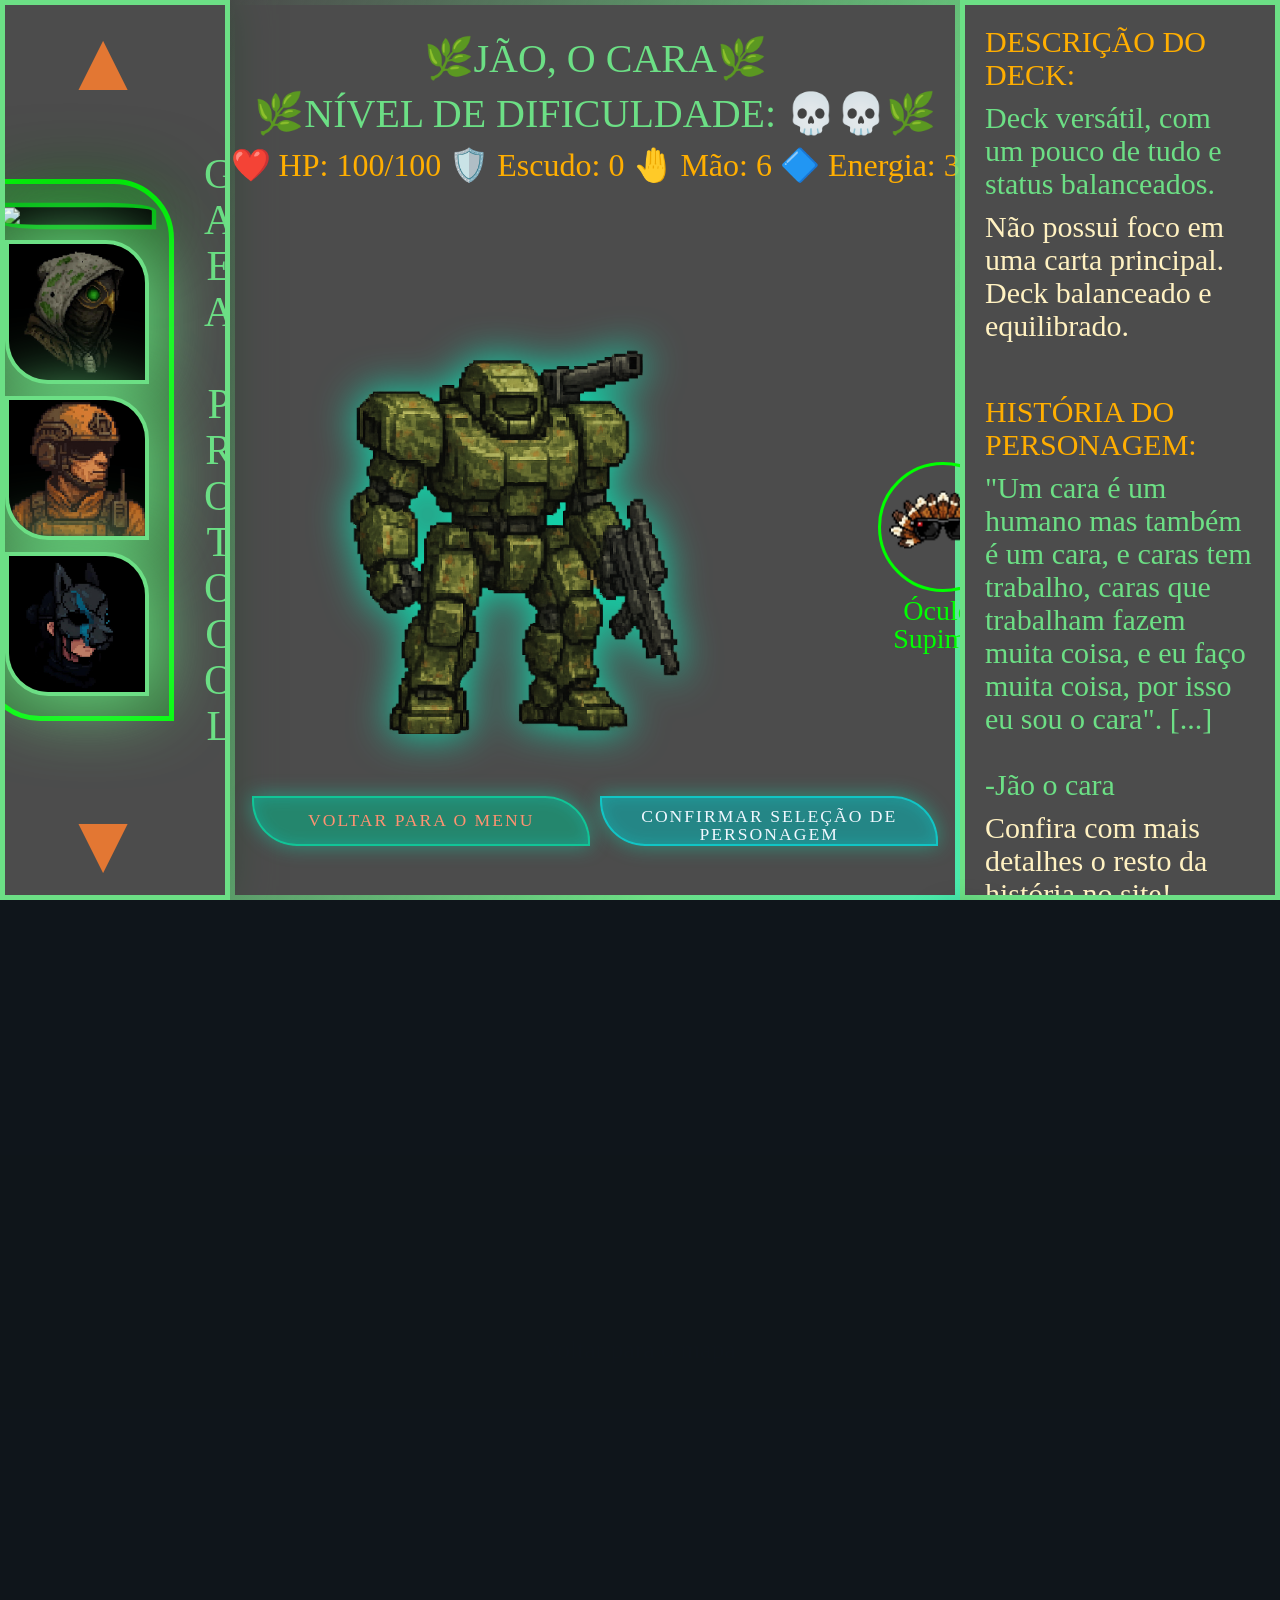
==== commit b70feb3d: "ajustes" ====
--- a/pages/selecaoMapa.html
+++ b/pages/selecaoMapa.html
@@ -14,7 +14,7 @@
   <link href="https://fonts.googleapis.com/css2?family=Megrim&display=swap" rel="stylesheet">
   <script src="https://cdn.jsdelivr.net/npm/bootstrap@5.3.0/dist/js/bootstrap.bundle.min.js"></script>
 
-  <!-- STYLE -->
+  <!-- STYLE --> 
   <link rel="stylesheet" href="../css/reset.css" />
   <link rel="stylesheet" href="../css/mapa.css" />
   <link rel="stylesheet" href="../css/nemora.css" />
@@ -130,7 +130,7 @@
       
       <div id="container-fimSelecao">
         <button id="fimMenu"><a href="../index.html">VOLTAR PARA o MENU</a></button>
-        <button id="fimSelecao">CONFIRMAR SELEÇÃO DE PERSONAGEM</button>
+        <button id="fimselecao">CONFIRMAR SELEÇÃO DE PERSONAGEM</button>
     </div>
       
     </div>
--- a/css/selecaoMapa.css
+++ b/css/selecaoMapa.css
@@ -257,13 +257,14 @@
   animation: pulseAura 3s ease-in-out infinite;
 }
 
-#fimSelecao, #fimMenu {
+#fimselecao, #fimMenu {
+  z-index: 20;
   width: 80%;
-  height: 100px;
-  font-size: 80%;
+  height: 50px;
+  font-size: 55%;
   background-color: rgba(0, 188, 188, 0.521);
   border-radius: 0 45px 0 45px;
-  border: 5px solid rgba(0, 255, 255, 0.521);
+  border: 2px solid rgba(0, 255, 255, 0.521);
   color: aliceblue;
   padding: 10px;
   margin-bottom: 1%;
@@ -280,10 +281,10 @@
 #fimMenu{
   color: #ff9271;
   background-color: rgba(0, 188, 141, 0.521);
-  border: 5px solid rgba(0, 255, 191, 0.521);
-}
-
-#fimSelecao::before, #fimMenu::before{
+  border: 2px solid rgba(0, 255, 191, 0.521);
+}
+
+#fimselecao::before, #fimMenu::before{
   content: "";
   position: absolute;
   top: 0;
@@ -299,12 +300,12 @@
   transition: 0.8s;
 }
 
-#fimSelecao:hover::before, #fimMenu:hover::before {
+#fimselecao:hover::before, #fimMenu:hover::before {
   left: 120%;
 }
 
-#fimSelecao:hover, #fimMenu:hover {
-  width: 90%;
+#fimselecao:hover, #fimMenu:hover {
+  max-width: 500px;
   background-color: rgba(2, 114, 0, 0.6);
   box-shadow: 2px 2px 50px 2px rgba(0, 255, 106, 0.521);
   border: 5px solid rgb(108, 223, 133);
@@ -323,6 +324,8 @@
   justify-content: center;
   gap: 10px;
   margin-right: 20px;
+  margin-top: -5px;
+  margin-bottom: 57px;
 }
 
 /* container lateral */
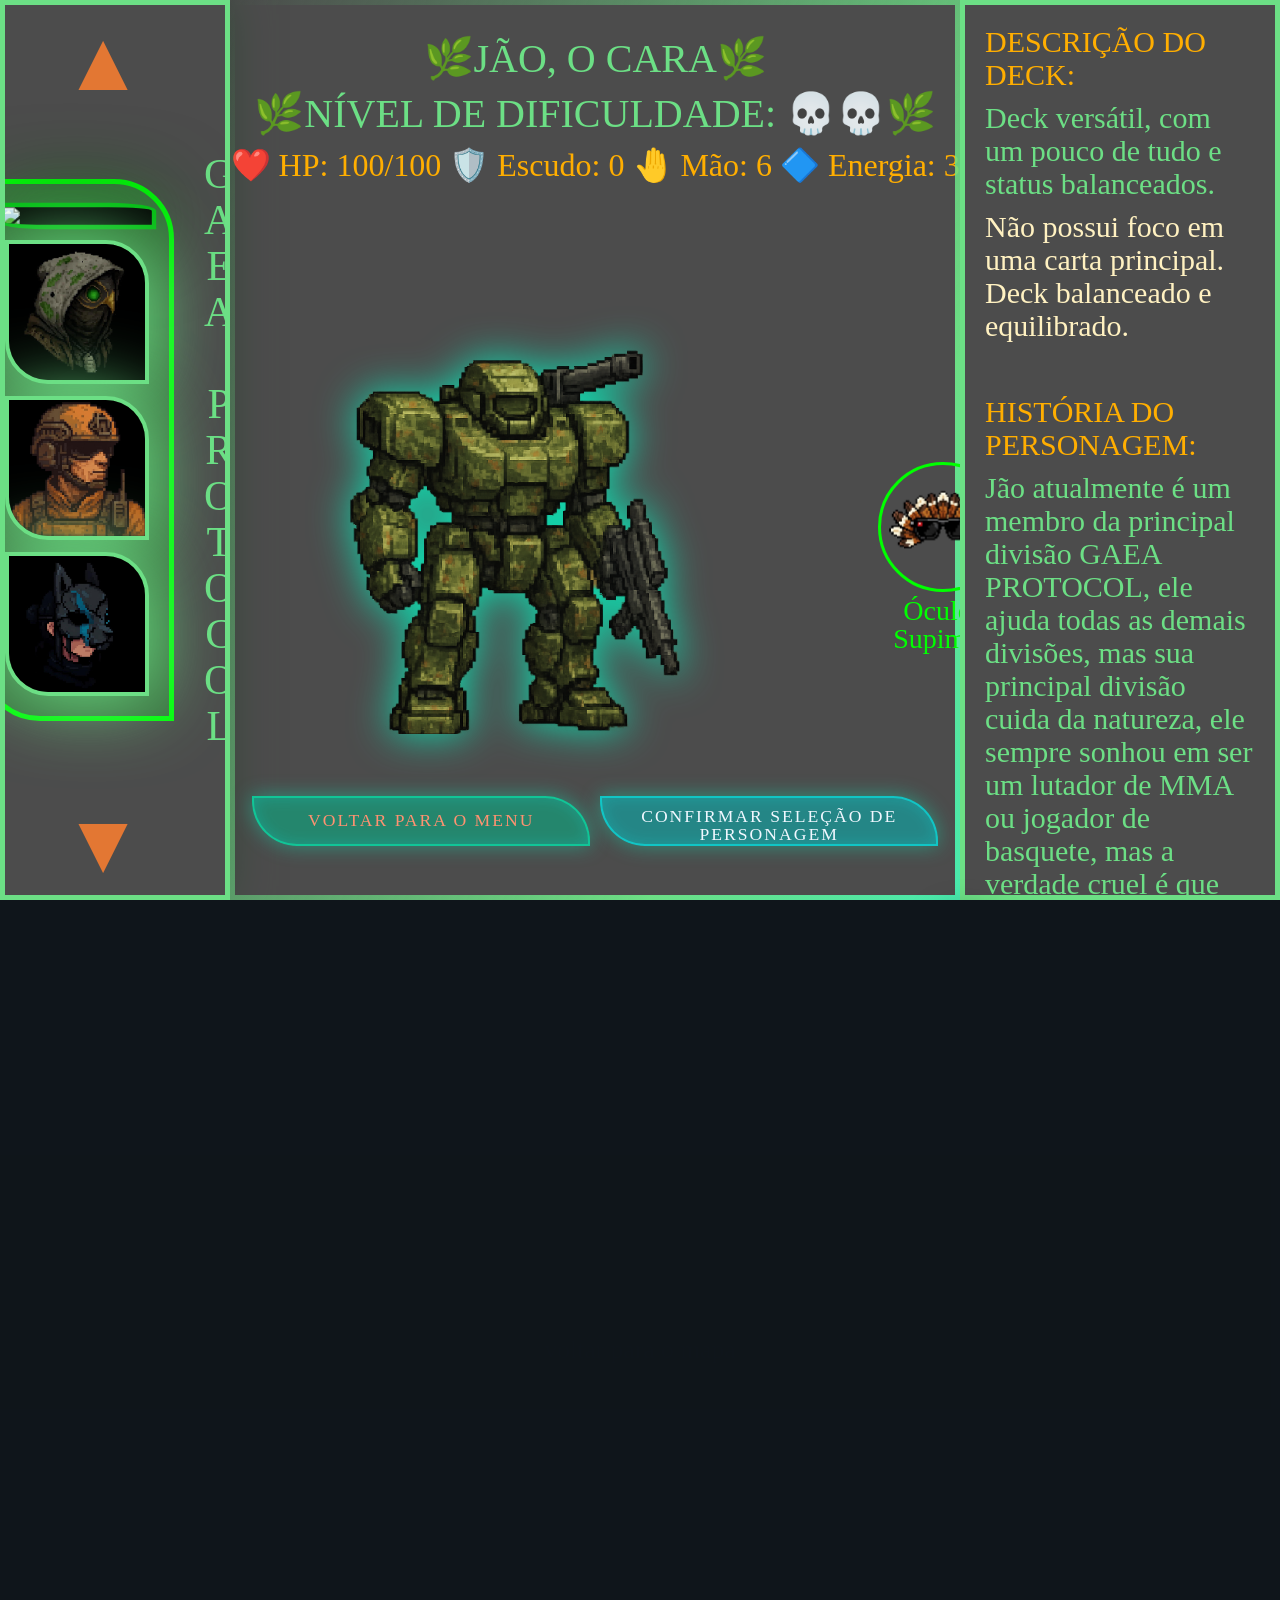
==== commit 3ef87314: "add new logo add nova logo, removido itens inuteis, balanceamento nos bosses, buff imenso na IA e ne" ====
--- a/pages/selecaoMapa.html
+++ b/pages/selecaoMapa.html
@@ -4,8 +4,8 @@
 <head>
   <meta charset="UTF-8" />
   <meta name="viewport" content="width=device-width, initial-scale=1" />
-  <title>Document</title>
-  <link rel="shortcut icon" href="../img/site/logo/logo2.png" type="image/x-icon">
+  <title>GÆA PROTOCOL</title>
+  <link rel="shortcut icon" href="../img/site/logo/logo_gaeaProtocol.png" type="image/x-icon">
 
   <!-- EXTENDS -->
    <link href="https://fonts.googleapis.com/css2?family=Megrim&display=swap" rel="stylesheet">
@@ -144,7 +144,7 @@
 
     <div class="tela quiz" id="div11">
       <div id="quiz-esquerda">
-        <img src="img/jogo/background/ia.png" alt="">
+        <img src="../img/jogo/background/ia.png" alt="">
       </div>
       <div id="quiz-direita">
       </div>
--- a/css/batalha.css
+++ b/css/batalha.css
@@ -2351,6 +2351,17 @@
   width: 500px;
 }
 
+.niji-gif{
+  position: absolute;
+
+  right: 100%;
+  top: 50%;
+
+  transform: translateY(-50%);
+
+  width: 500px;
+}
+
 /* ENTRADA */
 .gif-enter{
   animation: gifEnter 1.2s forwards;
@@ -2361,6 +2372,16 @@
   animation: gifExit 1s forwards;
 }
 
+/* ENTRADA */
+.gif-enter-niji{
+  animation: gifEnterNiji 1.2s forwards;
+}
+
+/* SAÍDA */
+.gif-exit-niji{
+  animation: gifExitNiji 1s forwards;
+}
+
 @keyframes gifEnter{
 
   0%{
@@ -2379,6 +2400,24 @@
 
 }
 
+@keyframes gifEnterNiji{
+
+  0%{
+    right: 100%;
+    animation-timing-function: linear;
+  }
+
+  80%{
+    right: 8%;
+    animation-timing-function: ease-out;
+  }
+
+  100%{
+    right: 0%;
+  }
+
+}
+
 @keyframes gifExit{
 
   0%{
@@ -2388,6 +2427,20 @@
 
   100%{
     left: -60%;
+    opacity: 0;
+  }
+
+}
+
+@keyframes gifExitNiji{
+
+  0%{
+    right: 0%;
+    opacity: 1;
+  }
+
+  100%{
+    right: -60%;
     opacity: 0;
   }
 
--- a/css/tutorial.css
+++ b/css/tutorial.css
@@ -67,7 +67,7 @@
   gap: 20px;
 }
 
-#tutorial-overlay img {
+#tutorial-img, #tutorial-img2, #tutorial-img3 {
   width: 150px;
   height: auto;
   border: solid 2px #4caf50;
@@ -75,6 +75,11 @@
   border-radius: 0 25px 0 25px;
   margin-bottom: 40px;
   background-color: black;
+}
+
+#tutorial-img2{
+  width: auto;
+  max-height: 200px;
 }
 
 #tutorial-text {
